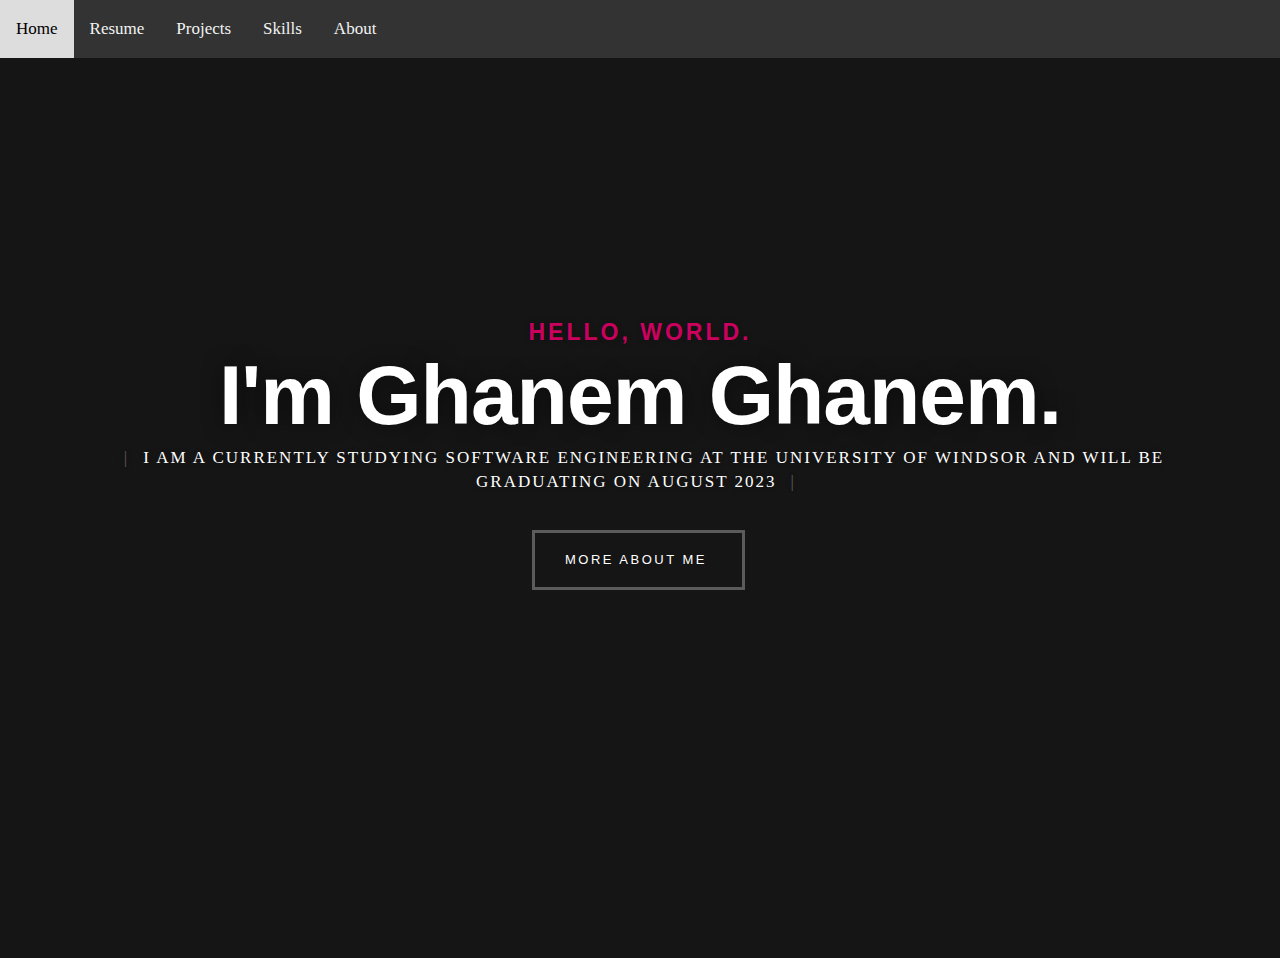
==== index.html @ 8e242d8b "working on projects and skills page" ====
<!DOCTYPE HTML>

<html>
<head>
	<title>My Website</title>
    
    <link rel="stylesheet" type="text/css" href="css/style.css">
	<link rel="stylesheet" href="css/base.css">  
   	<link rel="stylesheet" href="css/main.css">
   	<link rel="stylesheet" href="css/vendor.css">
    <meta name="viewport" content="width=device-width, initial-scale=1, maximum-scale=1">

    <script src="js/modernizr.js"></script>
    <script src="js/pace.min.js"></script>

	<meta name="author" content="Ghanem Ghanem">
</head>

<div class="topnav">
    <a class="index.html" href="#home">Home</a>
    <a href="./my_resume.pdf">Resume</a>
    <a href="projects.html">Projects</a>
    <a href="skills.html">Skills</a>
    <a href="about.html">About</a>
</div>

<body id="top">
    <section id="intro">   
   	    <div class="intro-content">
   		   <div class="row">
                <div class="col-twelve">
                    <h5>Hello, World.</h5>
                    <h1>I'm Ghanem Ghanem.</h1>

    	   			<p class="intro-position">
    	   				<span>I am a currently Studying Software engineering at the University of Windsor and will be graduating on August 2023</span>
    	   			</p>
                    <div class="night">
                        <div class="shooting_star"></div>
                        <div class="shooting_star"></div>
                        <div class="shooting_star"></div>
                        <div class="shooting_star"></div>
                        <div class="shooting_star"></div>
                        <div class="shooting_star"></div>
                        <div class="shooting_star"></div>
                        <div class="shooting_star"></div>
                        <div class="shooting_star"></div>
                        <div class="shooting_star"></div>
                        <div class="shooting_star"></div>
                        <div class="shooting_star"></div>
                        <div class="shooting_star"></div>
                        <div class="shooting_star"></div>
                        <div class="shooting_star"></div>
                        <div class="shooting_star"></div>
                        <div class="shooting_star"></div>
                        <div class="shooting_star"></div>
                        <div class="shooting_star"></div>
                        <div class="shooting_star"></div>
                        <div class="shooting_star"></div>
                        <div class="shooting_star"></div>
                        <div class="shooting_star"></div>
                        <div class="shooting_star"></div>
                        <div class="shooting_star"></div>
                        <div class="shooting_star"></div>
                        <div class="shooting_star"></div>
                        <div class="shooting_star"></div>
                        <div class="shooting_star"></div>
                        <div class="shooting_star"></div>
                        <div class="shooting_star"></div>
                        <div class="shooting_star"></div>
                        <div class="shooting_star"></div>
                        <div class="shooting_star"></div>
                        <div class="shooting_star"></div>
                        <div class="shooting_star"></div>
                        <div class="shooting_star"></div>
                        <div class="shooting_star"></div>
                        <div class="shooting_star"></div>
                        <div class="shooting_star"></div>
                        <div class="shooting_star"></div>
                        <div class="shooting_star"></div>
                        <div class="shooting_star"></div>
                        <div class="shooting_star"></div>
                        <div class="shooting_star"></div>
                        <div class="shooting_star"></div>
                        <div class="shooting_star"></div>
                        <div class="shooting_star"></div>
                        <div class="shooting_star"></div>
                        <div class="shooting_star"></div>
                        <div class="shooting_star"></div>
                        <div class="shooting_star"></div>
                    </div>
                    <a class="button stroke smoothscroll" href="about.html" title=""><p>More about Me</p></a>
                </div>
   		   </div>   		 		
   	    </div>
    </section>
</body>
</html>
---- css/style.css ----
body {
   background: radial-gradient(ellipse at bottom, #1b2735 0%, #090a0f 100%);
   height: 100vh;
   overflow: hidden;
   display: contents;
   font-family: '
  Anton'
  , sans-serif;
   justify-content: center;
   align-items: center;
}
 .night {
   position: relative;
   width: 100%;
   height: 100%;
   transform: rotateZ(45deg);
}
 .shooting_star {
   position: absolute;
   left: 50%;
   top: 50%;
   height: 2px;
   background: linear-gradient(-45deg, rgba(95, 145, 255, 1), rgba(0, 0, 255, 0));
   border-radius: 999px;
   filter: drop-shadow(0 0 6px rgba(105, 155, 255, 1));
   animation: tail 3000ms ease-in-out infinite, shooting 3000ms ease-in-out infinite;
}
 .shooting_star::before {
   content: '
  '
  ;
   position: absolute;
   top: calc(50% - 1px);
   right: 0;
   height: 2px;
   background: linear-gradient(-45deg, rgba(0, 0, 255, 0), rgba(95, 145, 255, 1), rgba(0, 0, 255, 0));
   transform: translateX(50%) rotateZ(45deg);
   border-radius: 100%;
   animation: shining 3000ms ease-in-out infinite;
}
 .shooting_star::after {
   content: '
  '
  ;
   position: absolute;
   top: calc(50% - 1px);
   right: 0;
   height: 2px;
   background: linear-gradient(-45deg, rgba(0, 0, 255, 0), rgba(95, 145, 255, 1), rgba(0, 0, 255, 0));
   transform: translateX(50%) rotateZ(45deg);
   border-radius: 100%;
   animation: shining 3000ms ease-in-out infinite;
   transform: translateX(50%) rotateZ(-45deg);
}
 .shooting_star:nth-child(1) {
   top: calc(50% - -84px);
   left: calc(70% - 6229px);
   animation-delay: 5105ms;
}
 .shooting_star:nth-child(1)::before, .shooting_star:nth-child(1)::after {
   animation-delay: 5105ms;
}
 .shooting_star:nth-child(2) {
   top: calc(50% - -1px);
   left: calc(70% - 5216px);
   animation-delay: 9448ms;
}
 .shooting_star:nth-child(2)::before, .shooting_star:nth-child(2)::after {
   animation-delay: 9448ms;
}
 .shooting_star:nth-child(3) {
   top: calc(50% - 110px);
   left: calc(70% - 2439px);
   animation-delay: 7484ms;
}
 .shooting_star:nth-child(3)::before, .shooting_star:nth-child(3)::after {
   animation-delay: 7484ms;
}
 .shooting_star:nth-child(4) {
   top: calc(50% - -171px);
   left: calc(70% - 2660px);
   animation-delay: 5834ms;
}
 .shooting_star:nth-child(4)::before, .shooting_star:nth-child(4)::after {
   animation-delay: 5834ms;
}
 .shooting_star:nth-child(5) {
   top: calc(50% - 102px);
   left: calc(70% - 5826px);
   animation-delay: 9709ms;
}
 .shooting_star:nth-child(5)::before, .shooting_star:nth-child(5)::after {
   animation-delay: 9709ms;
}
 .shooting_star:nth-child(6) {
   top: calc(50% - -39px);
   left: calc(70% - 1673px);
   animation-delay: 140ms;
}
 .shooting_star:nth-child(6)::before, .shooting_star:nth-child(6)::after {
   animation-delay: 140ms;
}
 .shooting_star:nth-child(7) {
   top: calc(50% - -85px);
   left: calc(70% - 5338px);
   animation-delay: 5376ms;
}
 .shooting_star:nth-child(7)::before, .shooting_star:nth-child(7)::after {
   animation-delay: 5376ms;
}
 .shooting_star:nth-child(8) {
   top: calc(50% - 103px);
   left: calc(70% - 753px);
   animation-delay: 3886ms;
}
 .shooting_star:nth-child(8)::before, .shooting_star:nth-child(8)::after {
   animation-delay: 3886ms;
}
 .shooting_star:nth-child(9) {
   top: calc(50% - 123px);
   left: calc(70% - 2538px);
   animation-delay: 4432ms;
}
 .shooting_star:nth-child(9)::before, .shooting_star:nth-child(9)::after {
   animation-delay: 4432ms;
}
 .shooting_star:nth-child(10) {
   top: calc(50% - -33px);
   left: calc(70% - 5513px);
   animation-delay: 3134ms;
}
 .shooting_star:nth-child(10)::before, .shooting_star:nth-child(10)::after {
   animation-delay: 3134ms;
}
 .shooting_star:nth-child(11) {
   top: calc(50% - 66px);
   left: calc(70% - 4503px);
   animation-delay: 4544ms;
}
 .shooting_star:nth-child(11)::before, .shooting_star:nth-child(11)::after {
   animation-delay: 4544ms;
}
 .shooting_star:nth-child(12) {
   top: calc(50% - 164px);
   left: calc(70% - 5629px);
   animation-delay: 1108ms;
}
 .shooting_star:nth-child(12)::before, .shooting_star:nth-child(12)::after {
   animation-delay: 1108ms;
}
 .shooting_star:nth-child(13) {
   top: calc(50% - -108px);
   left: calc(70% - 239px);
   animation-delay: 8897ms;
}
 .shooting_star:nth-child(13)::before, .shooting_star:nth-child(13)::after {
   animation-delay: 8897ms;
}
 .shooting_star:nth-child(14) {
   top: calc(50% - -168px);
   left: calc(70% - 324px);
   animation-delay: 3281ms;
}
 .shooting_star:nth-child(14)::before, .shooting_star:nth-child(14)::after {
   animation-delay: 3281ms;
}
 .shooting_star:nth-child(15) {
   top: calc(50% - 150px);
   left: calc(70% - 2184px);
   animation-delay: 9823ms;
}
 .shooting_star:nth-child(15)::before, .shooting_star:nth-child(15)::after {
   animation-delay: 9823ms;
}
 .shooting_star:nth-child(16) {
   top: calc(50% - 200px);
   left: calc(70% - 5737px);
   animation-delay: 6873ms;
}
 .shooting_star:nth-child(16)::before, .shooting_star:nth-child(16)::after {
   animation-delay: 6873ms;
}
 .shooting_star:nth-child(17) {
   top: calc(50% - 155px);
   left: calc(70% - 3643px);
   animation-delay: 1274ms;
}
 .shooting_star:nth-child(17)::before, .shooting_star:nth-child(17)::after {
   animation-delay: 1274ms;
}
 .shooting_star:nth-child(18) {
   top: calc(50% - 135px);
   left: calc(70% - 5045px);
   animation-delay: 3828ms;
}
 .shooting_star:nth-child(18)::before, .shooting_star:nth-child(18)::after {
   animation-delay: 3828ms;
}
 .shooting_star:nth-child(19) {
   top: calc(50% - -90px);
   left: calc(70% - 5790px);
   animation-delay: 1691ms;
}
 .shooting_star:nth-child(19)::before, .shooting_star:nth-child(19)::after {
   animation-delay: 1691ms;
}
 .shooting_star:nth-child(20) {
   top: calc(50% - 46px);
   left: calc(70% - 4931px);
   animation-delay: 1726ms;
}
 .shooting_star:nth-child(20)::before, .shooting_star:nth-child(20)::after {
   animation-delay: 1726ms;
}
 .shooting_star:nth-child(21) {
   top: calc(50% - 190px);
   left: calc(70% - 1032px);
   animation-delay: 6835ms;
}
 .shooting_star:nth-child(21)::before, .shooting_star:nth-child(21)::after {
   animation-delay: 6835ms;
}
 .shooting_star:nth-child(22) {
   top: calc(50% - 45px);
   left: calc(70% - 6381px);
   animation-delay: 9940ms;
}
 .shooting_star:nth-child(22)::before, .shooting_star:nth-child(22)::after {
   animation-delay: 9940ms;
}
 .shooting_star:nth-child(23) {
   top: calc(50% - -68px);
   left: calc(70% - 258px);
   animation-delay: 1156ms;
}
 .shooting_star:nth-child(23)::before, .shooting_star:nth-child(23)::after {
   animation-delay: 1156ms;
}
 .shooting_star:nth-child(24) {
   top: calc(50% - 172px);
   left: calc(70% - 2489px);
   animation-delay: 7159ms;
}
 .shooting_star:nth-child(24)::before, .shooting_star:nth-child(24)::after {
   animation-delay: 7159ms;
}
 .shooting_star:nth-child(25) {
   top: calc(50% - -27px);
   left: calc(70% - 3172px);
   animation-delay: 1118ms;
}
 .shooting_star:nth-child(25)::before, .shooting_star:nth-child(25)::after {
   animation-delay: 1118ms;
}
 .shooting_star:nth-child(26) {
   top: calc(50% - 105px);
   left: calc(70% - 1719px);
   animation-delay: 1818ms;
}
 .shooting_star:nth-child(26)::before, .shooting_star:nth-child(26)::after {
   animation-delay: 1818ms;
}
 .shooting_star:nth-child(27) {
   top: calc(50% - 138px);
   left: calc(70% - 4371px);
   animation-delay: 9112ms;
}
 .shooting_star:nth-child(27)::before, .shooting_star:nth-child(27)::after {
   animation-delay: 9112ms;
}
 .shooting_star:nth-child(28) {
   top: calc(50% - 187px);
   left: calc(70% - 930px);
   animation-delay: 2778ms;
}
 .shooting_star:nth-child(28)::before, .shooting_star:nth-child(28)::after {
   animation-delay: 2778ms;
}
 .shooting_star:nth-child(29) {
   top: calc(50% - -77px);
   left: calc(70% - 2465px);
   animation-delay: 962ms;
}
 .shooting_star:nth-child(29)::before, .shooting_star:nth-child(29)::after {
   animation-delay: 962ms;
}
 .shooting_star:nth-child(30) {
   top: calc(50% - 192px);
   left: calc(70% - 1755px);
   animation-delay: 2886ms;
}
 .shooting_star:nth-child(30)::before, .shooting_star:nth-child(30)::after {
   animation-delay: 2886ms;
}
 .shooting_star:nth-child(31) {
   top: calc(50% - -105px);
   left: calc(70% - 6474px);
   animation-delay: 9742ms;
}
 .shooting_star:nth-child(31)::before, .shooting_star:nth-child(31)::after {
   animation-delay: 9742ms;
}
 .shooting_star:nth-child(32) {
   top: calc(50% - 196px);
   left: calc(70% - 354px);
   animation-delay: 9745ms;
}
 .shooting_star:nth-child(32)::before, .shooting_star:nth-child(32)::after {
   animation-delay: 9745ms;
}
 .shooting_star:nth-child(33) {
   top: calc(50% - 25px);
   left: calc(70% - 425px);
   animation-delay: 2481ms;
}
 .shooting_star:nth-child(33)::before, .shooting_star:nth-child(33)::after {
   animation-delay: 2481ms;
}
 .shooting_star:nth-child(34) {
   top: calc(50% - 65px);
   left: calc(70% - 4574px);
   animation-delay: 8123ms;
}
 .shooting_star:nth-child(34)::before, .shooting_star:nth-child(34)::after {
   animation-delay: 8123ms;
}
 .shooting_star:nth-child(35) {
   top: calc(50% - 160px);
   left: calc(70% - 1868px);
   animation-delay: 1175ms;
}
 .shooting_star:nth-child(35)::before, .shooting_star:nth-child(35)::after {
   animation-delay: 1175ms;
}
 .shooting_star:nth-child(36) {
   top: calc(50% - 68px);
   left: calc(70% - 2447px);
   animation-delay: 6222ms;
}
 .shooting_star:nth-child(36)::before, .shooting_star:nth-child(36)::after {
   animation-delay: 6222ms;
}
 .shooting_star:nth-child(37) {
   top: calc(50% - 18px);
   left: calc(70% - 809px);
   animation-delay: 4284ms;
}
 .shooting_star:nth-child(37)::before, .shooting_star:nth-child(37)::after {
   animation-delay: 4284ms;
}
 .shooting_star:nth-child(38) {
   top: calc(50% - 146px);
   left: calc(70% - 5543px);
   animation-delay: 2311ms;
}
 .shooting_star:nth-child(38)::before, .shooting_star:nth-child(38)::after {
   animation-delay: 2311ms;
}
 .shooting_star:nth-child(39) {
   top: calc(50% - 143px);
   left: calc(70% - 2718px);
   animation-delay: 2446ms;
}
 .shooting_star:nth-child(39)::before, .shooting_star:nth-child(39)::after {
   animation-delay: 2446ms;
}
 .shooting_star:nth-child(40) {
   top: calc(50% - 122px);
   left: calc(70% - 1161px);
   animation-delay: 7791ms;
}
 .shooting_star:nth-child(40)::before, .shooting_star:nth-child(40)::after {
   animation-delay: 7791ms;
}
 .shooting_star:nth-child(41) {
   top: calc(50% - 163px);
   left: calc(70% - 385px);
   animation-delay: 7713ms;
}
 .shooting_star:nth-child(41)::before, .shooting_star:nth-child(41)::after {
   animation-delay: 7713ms;
}
 .shooting_star:nth-child(42) {
   top: calc(50% - 121px);
   left: calc(70% - 2629px);
   animation-delay: 1490ms;
}
 .shooting_star:nth-child(42)::before, .shooting_star:nth-child(42)::after {
   animation-delay: 1490ms;
}
 .shooting_star:nth-child(43) {
   top: calc(50% - 124px);
   left: calc(70% - 6385px);
   animation-delay: 504ms;
}
 .shooting_star:nth-child(43)::before, .shooting_star:nth-child(43)::after {
   animation-delay: 504ms;
}
 .shooting_star:nth-child(44) {
   top: calc(50% - 164px);
   left: calc(70% - 1909px);
   animation-delay: 3930ms;
}
 .shooting_star:nth-child(44)::before, .shooting_star:nth-child(44)::after {
   animation-delay: 3930ms;
}
 .shooting_star:nth-child(45) {
   top: calc(50% - -182px);
   left: calc(70% - 5703px);
   animation-delay: 8255ms;
}
 .shooting_star:nth-child(45)::before, .shooting_star:nth-child(45)::after {
   animation-delay: 8255ms;
}
 .shooting_star:nth-child(46) {
   top: calc(50% - -189px);
   left: calc(70% - 5597px);
   animation-delay: 1993ms;
}
 .shooting_star:nth-child(46)::before, .shooting_star:nth-child(46)::after {
   animation-delay: 1993ms;
}
 .shooting_star:nth-child(47) {
   top: calc(50% - -8px);
   left: calc(70% - 2022px);
   animation-delay: 2888ms;
}
 .shooting_star:nth-child(47)::before, .shooting_star:nth-child(47)::after {
   animation-delay: 2888ms;
}
 .shooting_star:nth-child(48) {
   top: calc(50% - -25px);
   left: calc(70% - 5702px);
   animation-delay: 6155ms;
}
 .shooting_star:nth-child(48)::before, .shooting_star:nth-child(48)::after {
   animation-delay: 6155ms;
}
 .shooting_star:nth-child(49) {
   top: calc(50% - -55px);
   left: calc(70% - 2036px);
   animation-delay: 1593ms;
}
 .shooting_star:nth-child(49)::before, .shooting_star:nth-child(49)::after {
   animation-delay: 1593ms;
}
 .shooting_star:nth-child(50) {
   top: calc(50% - 112px);
   left: calc(70% - 5944px);
   animation-delay: 8193ms;
}
 .shooting_star:nth-child(50)::before, .shooting_star:nth-child(50)::after {
   animation-delay: 8193ms;
}
 @keyframes tail {
   0% {
     width: 0;
  }
   30% {
     width: 100px;
  }
   100% {
     width: 0;
  }
}
 @keyframes shining {
   0% {
     width: 0;
  }
   50% {
     width: 30px;
  }
   100% {
     width: 0;
  }
}
 @keyframes shooting {
   0% {
     transform: translateX(0);
  }
   100% {
     transform: translateX(300px);
  }
}
 @keyframes sky {
   0% {
     transform: rotate(45deg);
  }
   100% {
     transform: rotate(405deg);
  }
}
---- css/base.css ----
/**
 * =================================================================== 
 *
 *  Kards v1.0 Base Stylesheet
 *  url: styleshout.com
 *  03-01-2016
 *  ------------------------------------------------------------------
 *  TOC:
 *  01. reset
 *  02. basic/base setup styles
 *  03. grid
 *  04. MISC
 *
 * =================================================================== 
 */

/** 
 * ===================================================================
 * 01. reset - normalize.css v3.0.2 | MIT License | git.io/normalize
 *
 * ------------------------------------------------------------------- 
 */
html {
	font-family: sans-serif;
	-ms-text-size-adjust: 100%;
	-webkit-text-size-adjust: 100%;
}

body {
	margin: 0;
}

article,
aside,
details,
figcaption,
figure,
footer,
header,
hgroup,
main,
menu,
nav,
section,
summary {
	display: block;
}

audio,
canvas,
progress,
video {
	display: inline-block;
	vertical-align: baseline;
}

audio:not([controls]) {
	display: none;
	height: 0;
}

[hidden],
template {
	display: none;
}

a {
	background: transparent;
}

a:active,
a:hover {
	outline: 0;
}

abbr[title] {
	border-bottom: 1px dotted;
}

b,
strong {
	font-weight: bold;
}

dfn {
	font-style: italic;
}

h1 {
	font-size: 2em;
	margin: 0.67em 0;
}

mark {
	background: #ff0;
	color: #000;
}

small {
	font-size: 80%;
}

sub,
sup {
	font-size: 75%;
	line-height: 0;
	position: relative;
	vertical-align: baseline;
}

sup {
	top: -0.5em;
}

sub {
	bottom: -0.25em;
}

img {
	border: 0;
}

svg:not(:root) {
	overflow: hidden;
}

figure {
	margin: 1em 40px;
}

hr {
	-moz-box-sizing: content-box;
	box-sizing: content-box;
	height: 0;
}

pre {
	overflow: auto;
}

code,
kbd,
pre,
samp {
	font-family: monospace, monospace;
	font-size: 1em;
}

button,
input,
optgroup,
select,
textarea {
	color: inherit;
	font: inherit;
	margin: 0;
}

button {
	overflow: visible;
}

button,
select {
	text-transform: none;
}

button,
html input[type="button"],
input[type="reset"],
input[type="submit"] {
	-webkit-appearance: button;
	cursor: pointer;
}

button[disabled],
html input[disabled] {
	cursor: default;
}

button::-moz-focus-inner,
input::-moz-focus-inner {
	border: 0;
	padding: 0;
}

input {
	line-height: normal;
}

input[type="checkbox"],
input[type="radio"] {
	box-sizing: border-box;
	padding: 0;
}

input[type="number"]::-webkit-inner-spin-button,
input[type="number"]::-webkit-outer-spin-button {
	height: auto;
}

input[type="search"] {
	-webkit-appearance: textfield;
	-moz-box-sizing: content-box;
	-webkit-box-sizing: content-box;
	box-sizing: content-box;
}

input[type="search"]::-webkit-search-cancel-button,
input[type="search"]::-webkit-search-decoration {
	-webkit-appearance: none;
}

fieldset {
	border: 1px solid #c0c0c0;
	margin: 0 2px;
	padding: 0.35em 0.625em 0.75em;
}

legend {
	border: 0;
	padding: 0;
}

textarea {
	overflow: auto;
}

optgroup {
	font-weight: bold;
}

table {
	border-collapse: collapse;
	border-spacing: 0;
}

td,
th {
	padding: 0;
}

/** 
 * ===================================================================
 * 02. basic/base setup styles - (_basic.scss)
 *
 * ------------------------------------------------------------------- 
 */
html {
	font-size: 62.5%;
	box-sizing: border-box;
}

*,
*::before,
*::after {
	box-sizing: inherit;
}

body {
	font-weight: normal;
	line-height: 1;
	text-rendering: optimizeLegibility;
	word-wrap: break-word;
	-webkit-overflow-scrolling: touch;
	-webkit-text-size-adjust: none;
}

body,
input,
button {
	-moz-osx-font-smoothing: grayscale;
	-webkit-font-smoothing: antialiased;
}

/**
 * Media - (_basic.scss)
 * ------------------------------------------------------------------- 
 */
img,
video {
	max-width: 100%;
	height: auto;
}

/**
 * Typography resets - (_basic.scss)
 * ------------------------------------------------------------------- 
 */
div,
dl,
dt,
dd,
ul,
ol,
li,
h1,
h2,
h3,
h4,
h5,
h6,
pre,
form,
p,
blockquote,
th,
td {
	margin: 0;
	padding: 0;
}

h1,
h2,
h3,
h4,
h5,
h6 {
	-webkit-font-variant-ligatures: common-ligatures;
	-moz-font-variant-ligatures: common-ligatures;
	font-variant-ligatures: common-ligatures;
	text-rendering: optimizeLegibility;
}

em,
i {
	font-style: italic;
	line-height: inherit;
}

strong,
b {
	font-weight: bold;
	line-height: inherit;
}

small {
	font-size: 60%;
	line-height: inherit;
}

ol,
ul {
	list-style: none;
}

li {
	display: block;
}

/**
 * links - (_basic.scss)
 * ------------------------------------------------------------------- 
 */
a {
	text-decoration: none;
	line-height: inherit;
}

a img {
	border: none;
}

/**
 * inputs - (_basic.scss)
 * ------------------------------------------------------------------- 
 */
fieldset {
	margin: 0;
	padding: 0;
}

input[type="email"],
input[type="number"],
input[type="search"],
input[type="text"],
input[type="tel"],
input[type="url"],
input[type="password"],
textarea {
	-webkit-appearance: none;
	-moz-appearance: none;
	-ms-appearance: none;
	-o-appearance: none;
	appearance: none;
}

/** 
 * ===================================================================
 * 03. grid - (_grid.scss)
 *
 * ------------------------------------------------------------------- 
 */
.row {
	width: 94%;
	max-width: 1140px;
	margin: 0 auto;
}

.row:before,
.row:after {
	content: "";
	display: table;
}

.row:after {
	clear: both;
}

.row .row {
	width: auto;
	max-width: none;
	margin-left: -20px;
	margin-right: -20px;
}

[class*="col-"],
.bgrid {
	float: left;
}

[class*="col-"] + [class*="col-"].end {
	float: right;
}

[class*="col-"] {
	padding: 0 20px;
}

.col-one {
	width: 8.33333%;
}

.col-two,
.col-1-6 {
	width: 16.66667%;
}

.col-three,
.col-1-4 {
	width: 25%;
}

.col-four,
.col-1-3 {
	width: 33.33333%;
}

.col-five {
	width: 41.66667%;
}

.col-six,
.col-1-2 {
	width: 50%;
}

.col-seven {
	width: 58.33333%;
}

.col-eight,
.col-2-3 {
	width: 66.66667%;
}

.col-nine,
.col-3-4 {
	width: 75%;
}

.col-ten,
.col-5-6 {
	width: 83.33333%;
}

.col-eleven {
	width: 91.66667%;
}

.col-twelve,
.col-full {
	width: 100%;
}

/**
 * small screens - (_grid.scss)
 * --------------------------------------------------------------- 
 */
@media screen and (max-width:1024px) {
	.row .row {
		margin-left: -18px;
		margin-right: -18px;
	}

	[class*="col-"] {
		padding: 0 18px;
	}

}

/**
 * tablets - (_grid.scss)
 * --------------------------------------------------------------- 
 */
@media screen and (max-width:768px) {
	.row {
		width: auto;
		padding-left: 30px;
		padding-right: 30px;
	}

	.row .row {
		padding-left: 0;
		padding-right: 0;
		margin-left: -15px;
		margin-right: -15px;
	}

	[class*="col-"] {
		padding: 0 15px;
	}

	.tab-1-4 {
		width: 25%;
	}

	.tab-1-3 {
		width: 33.33333%;
	}

	.tab-1-2 {
		width: 50%;
	}

	.tab-2-3 {
		width: 66.66667%;
	}

	.tab-3-4 {
		width: 75%;
	}

	.tab-full {
		width: 100%;
	}

}

/**
 * large mobile devices - (_grid.scss)
 * --------------------------------------------------------------- 
 */
@media screen and (max-width:600px) {
	.row {
		padding-left: 25px;
		padding-right: 25px;
	}

	.row .row {
		margin-left: -10px;
		margin-right: -10px;
	}

	[class*="col-"] {
		padding: 0 10px;
	}

	.mob-1-4 {
		width: 25%;
	}

	.mob-1-2 {
		width: 50%;
	}

	.mob-3-4 {
		width: 75%;
	}

	.mob-full {
		width: 100%;
	}

}

/**
 * small mobile devices - (_grid.scss)
 * --------------------------------------------------------------- 
 */
@media screen and (max-width:400px) {
	.row .row {
		padding-left: 0;
		padding-right: 0;
		margin-left: 0;
		margin-right: 0;
	}

	[class*="col-"] {
		width: 100% !important;
		float: none !important;
		clear: both !important;
		margin-left: 0;
		margin-right: 0;
		padding: 0;
	}

	[class*="col-"] + [class*="col-"].end {
		float: none;
	}

}

/** 
 * ===================================================================
 * block grids - (_grid.scss)
 *
 * ------------------------------------------------------------------- 
 */
[class*="block-"]:before,
[class*="block-"]:after {
	content: "";
	display: table;
}

[class*="block-"]:after {
	clear: both;
}

.block-1-6 .bgrid {
	width: 16.66667%;
}

.block-1-4 .bgrid {
	width: 25%;
}

.block-1-3 .bgrid {
	width: 33.33333%;
}

.block-1-2 .bgrid {
	width: 50%;
}

/**
 * Clearing for block grid columns. Allow columns with 
 * different heights to align properly.
 */
.block-1-6 .bgrid:nth-child(6n+1),
.block-1-4 .bgrid:nth-child(4n+1),
.block-1-3 .bgrid:nth-child(3n+1),
.block-1-2 .bgrid:nth-child(2n+1) {
	clear: both;
}

/**
 * small screens - (_grid.scss)
 * --------------------------------------------------------------- 
 */
@media screen and (max-width:1024px) {
	.block-s-1-6 .bgrid {
		width: 16.66667%;
	}

	.block-s-1-4 .bgrid {
		width: 25%;
	}

	.block-s-1-3 .bgrid {
		width: 33.33333%;
	}

	.block-s-1-2 .bgrid {
		width: 50%;
	}

	.block-s-full .bgrid {
		width: 100%;
		clear: both;
	}

	[class*="block-s-"] .bgrid:nth-child(n) {
		clear: none;
	}

	.block-s-1-6 .bgrid:nth-child(6n+1),
	.block-s-1-4 .bgrid:nth-child(4n+1),
	.block-s-1-3 .bgrid:nth-child(3n+1),
	.block-s-1-2 .bgrid:nth-child(2n+1) {
		clear: both;
	}

}

/**
 * tablets - (_grid.scss)
 * --------------------------------------------------------------- 
 */
@media screen and (max-width:768px) {
	.block-tab-1-6 .bgrid {
		width: 16.66667%;
	}

	.block-tab-1-4 .bgrid {
		width: 25%;
	}

	.block-tab-1-3 .bgrid {
		width: 33.33333%;
	}

	.block-tab-1-2 .bgrid {
		width: 50%;
	}

	.block-tab-full .bgrid {
		width: 100%;
		clear: both;
	}

	[class*="block-tab-"] .bgrid:nth-child(n) {
		clear: none;
	}

	.block-tab-1-6 .bgrid:nth-child(6n+1),
	.block-tab-1-4 .bgrid:nth-child(4n+1),
	.block-tab-1-3 .bgrid:nth-child(3n+1),
	.block-tab-1-2 .bgrid:nth-child(2n+1) {
		clear: both;
	}

}

/**
 * large mobile devices - (_grid.scss)
 * --------------------------------------------------------------- 
 */
@media screen and (max-width:600px) {
	.block-mob-1-6 .bgrid {
		width: 16.66667%;
	}

	.block-mob-1-4 .bgrid {
		width: 25%;
	}

	.block-mob-1-3 .bgrid {
		width: 33.33333%;
	}

	.block-mob-1-2 .bgrid {
		width: 50%;
	}

	.block-mob-full .bgrid {
		width: 100%;
		clear: both;
	}

	[class*="block-mob-"] .bgrid:nth-child(n) {
		clear: none;
	}

	.block-mob-1-6 .bgrid:nth-child(6n+1),
	.block-mob-1-4 .bgrid:nth-child(4n+1),
	.block-mob-1-3 .bgrid:nth-child(3n+1),
	.block-mob-1-2 .bgrid:nth-child(2n+1) {
		clear: both;
	}

}

/**
 * stack on small mobile devices - (_grid.scss)
 * --------------------------------------------------------------- 
 */
@media screen and (max-width:400px) {
	.stack .bgrid {
		width: 100% !important;
		float: none !important;
		clear: both !important;
		margin-left: 0;
		margin-right: 0;
	}

}

/** 
 * ===================================================================
 * 04. MISC  - (_grid.scss)
 *
 * ------------------------------------------------------------------- 
 */

/**
 * Clearing - (http://nicolasgallagher.com/micro-clearfix-hack/
 */
.group:before,
.group:after {
	content: "";
	display: table;
}

.group:after {
	clear: both;
}

/**
 * Misc Helper Styles 
 */
.hide {
	display: none;
}

.invisible {
	visibility: hidden;
}

.antialiased {
	-webkit-font-smoothing: antialiased;
	-moz-osx-font-smoothing: grayscale;
}

.remove-bottom {
	margin-bottom: 0;
}

.half-bottom {
	margin-bottom: 1.5rem !important;
}

.add-bottom {
	margin-bottom: 3rem !important;
}

.no-border {
	border: none;
}

.full-width {
	width: 100%;
}

.text-center {
	text-align: center;
}

.text-left {
	text-align: left;
}

.text-right {
	text-align: right;
}

.pull-left {
	float: left;
}

.pull-right {
	float: right;
}

.align-center {
	margin-left: auto;
	margin-right: auto;
	text-align: center;
}

/*# sourceMappingURL=base.css.map */
---- css/main.css ----
@import url("fonts.css");
@import url("font-awesome/css/font-awesome.min.css");
@import url("micons/micons.css");

html {
	font-size: 10px;
}

@media only screen and (max-width:1024px) {
	html {
		font-size: 9.411764705882353px;
	}
}
@media only screen and (max-width:768px) {
	html {
		font-size: 10px;
	}
}
@media only screen and (max-width:400px) {
	html {
		font-size: 9.411764705882353px;
	}
}

html, body {
	height: 100%;
}
body {
	background: #151515;
	font-family: "lora-regular", serif;
	font-size: 1.7rem;
	line-height: 3rem;
	color: #6e6e6e;
}

a, a:visited {
	color: #000000;
	-moz-transition: all 0.3s ease-in-out;
	-o-transition: all 0.3s ease-in-out;
	-webkit-transition: all 0.3s ease-in-out;
	-ms-transition: all 0.3s ease-in-out;
	transition: all 0.3s ease-in-out;
}
a:hover, a:focus, a:active {
	color: #FF0077;
	outline: 0;
}

h1, h2, h3, h4, h5, h6, .h01, .h02, .h03, .h04, .h05, .h06 {
	font-family: "poppins-semibold", sans-serif;
	color: #313131;
	font-style: normal;
	text-rendering: optimizeLegibility;
	margin-bottom: 2.1rem;
}
h3, .h03, h4, .h04 {
	margin-bottom: 1.8rem;
}
h5, .h05, h6, .h06 {
	font-family: "poppins-bold";
	margin-bottom: 1.2rem;
}
h1, .h01 {
	font-size: 3.1rem;
	line-height: 1.355;
	letter-spacing: -.1rem;
}
@media only screen and (max-width:600px) {
	h1, .h01 {
		font-size: 2.6rem;
		letter-spacing: -.07rem;
	}
}
h2, .h02 {
	font-size: 2.4rem;
	line-height: 1.25;
}
h3, .h03 {
	font-size: 2rem;
	line-height: 1.5;
}
h4, .h04 {
	font-size: 1.7rem;
	line-height: 1.765;
}
h5, .h05 {
	font-size: 1.4rem;
	line-height: 1.714;
	text-transform: uppercase;
	letter-spacing: .15rem;
}
h6, .h06 {
	font-size: 1.3rem;
	line-height: 1.846;
	text-transform: uppercase;
	letter-spacing: .15rem;
}
p img {
	margin: 0;
}
p.lead {
	font-family: "lora-regular", serif;
	font-size: 2.2rem;
	line-height: 1.8;
	color: #000000;
}
p.indent{
	margin-left: 40px;
	font-family: "lora-regular", serif;
	font-size: 2rem;
	line-height: 1.8;
	color: #424242;
}
@media only screen and (max-width:768px) {
	p.lead {
		font-size: 1.7rem;
	}
}
em, i, strong, b {
	font-size: 1.7rem;
	line-height: 3rem;
	font-style: normal;
	font-weight: normal;
}
em, i {
	font-family: "lora-italic", serif;
}
strong, b {
	font-family: "lora-bold", serif;
}
small {
	font-size: 1.2rem;
	line-height: inherit;
}
blockquote {
	margin: 3rem 0;
	padding-left: 4rem;
	position: relative;
}
blockquote:before {
	content: "\201C";
	font-size: 8rem;
	line-height: 0px;
	margin: 0;
	color: #313131;
	font-family: arial, sans-serif;
	position: absolute;
	top: 3rem;
	left: 0;
}
blockquote p {
	font-family: georgia, serif;
	font-style: italic;
	padding: 0;
	font-size: 1.9rem;
	line-height: 1.737;
}
blockquote cite {
	display: block;
	font-size: 1.3rem;
	font-style: normal;
	line-height: 1.616;
}
blockquote cite:before {
	content: "\2014 \0020";
}
blockquote cite a, blockquote cite a:visited {
	color: #888888;
	border: none;
}
abbr {
	font-family: "poppins-bold", serif;
	font-variant: small-caps;
	text-transform: lowercase;
	letter-spacing: .05rem;
	color: #888888;
}
var, kbd, samp, code, pre {
	font-family: Consolas, "Andale Mono", Courier, "Courier New", monospace;
}
pre {
	padding: 2.4rem 3rem 3rem;
	background: #F1F1F1;
}
code {
	font-size: 1.4rem;
	margin: 0 .2rem;
	padding: .3rem .6rem;
	white-space: nowrap;
	background: #F1F1F1;
	border: 1px solid #E1E1E1;
	border-radius: 3px;
}
pre > code {
	display: block;
	white-space: pre;
	line-height: 2;
	padding: 0;
	margin: 0;
}
pre.prettyprint > code {
	border: none;
}
del {
	text-decoration: line-through;
}
abbr[title], dfn[title] {
	border-bottom: 1px dotted;
	cursor: help;
}
mark {
	background: #FFF49B;
	color: #000;
}
hr {
	border: solid #d2d2d2;
	border-width: 1px 0 0;
	clear: both;
	margin: 2.4rem 0 1.5rem;
	height: 0;
}

ol {
	list-style: decimal;
}
ul {
	list-style: disc;
}
li {
	color: #080808; 
	display: list-item;
}
ol, ul {
	margin-left: 1.7rem;
}
ul li {
	padding-left: .4rem;
}
ul ul, ul ol, ol ol, ol ul {
	margin: .6rem 0 .6rem 1.7rem;
}
ul.disc li {
	display: list-item;
	list-style: none;
	padding: 0 0 0 .8rem;
	position: relative;
}
ul.disc li::before {
	content: "";
	display: inline-block;
	width: 8px;
	height: 8px;
	border-radius: 50%;
	background: #FF0077;
	position: absolute;
	left: -17px;
	top: 11px;
	vertical-align: middle;
}
dt {
	margin: 0;
	color: #FF0077;
}
dd {
	margin: 0 0 0 2rem;
}


table {
	border-width: 0;
	width: 100%;
	max-width: 100%;
	font-family: "lora-regular", sans-serif;
}
th, td {
	padding: 1.5rem 3rem;
	text-align: left;
	border-bottom: 1px solid #E8E8E8;
}
th {
	color: #313131;
	font-family: "poppins-bold", sans-serif;
}
td {
	line-height: 1.5;
}
th:first-child, td:first-child {
	padding-left: 0;
}
th:last-child, td:last-child {
	padding-right: 0;
}
.table-responsive {
	overflow-x: auto;
	-webkit-overflow-scrolling: touch;
}


button, .button {
	margin-bottom: 1.2;
}
fieldset {
	margin-bottom: 1.5rem;
}
input,
textarea,
select,
pre,
blockquote,
figure,
table,
p,
ul,
ol,
dl,
form,
.fluid-video-wrapper,
.ss-custom-select {
	margin-bottom: 3rem;
}


img.pull-right {
	margin: .9rem 0 0 2.4rem;
}
img.pull-left {
	margin: .9rem 2.4rem 0 0;
}

.bgrid {
	padding: 0 20px;
}
@media only screen and (max-width:1024px) {
	.bgrid {
		padding: 0 18px;
	}
}
@media only screen and (max-width:768px) {
	.bgrid {
		padding: 0 15px;
	}
}
@media only screen and (max-width:600px) {
	.bgrid {
		padding: 0 10px;
	}
}
@media only screen and (max-width:400px) {
	.bgrid {
		padding: 0;
	}
}

.pace {
	-webkit-pointer-events: none;
	pointer-events: none;
	-webkit-user-select: none;
	-moz-user-select: none;
	user-select: none;
}
.pace-inactive {
	display: none;
}
.pace .pace-progress {
	background: #FF0077;
	position: fixed;
	z-index: 900;
	top: 0;
	right: 100%;
	width: 100%;
	height: 6px;
}

#preloader {
	position: fixed;
	top: 0;
	left: 0;
	right: 0;
	bottom: 0;
	background: #151515;
	z-index: 800;
	height: 100%;
	width: 100%;
}
.no-js #preloader, .oldie #preloader {
	display: none;
}
#loader {
	position: absolute;
	left: 50%;
	top: 50%;
	width: 60px;
	height: 60px;
	margin: -30px 0 0 -30px;
	padding: 0;
}
#loader:before {
	content: "";
	border-top: 11px solid rgba(255, 255, 255, 0.1);
	border-right: 11px solid rgba(255, 255, 255, 0.1);
	border-bottom: 11px solid rgba(255, 255, 255, 0.1);
	border-left: 11px solid #FF0077;
	-webkit-animation: load 1.1s infinite linear;
	animation: load 1.1s infinite linear;
	display: block;
	border-radius: 50%;
	width: 60px;
	height: 60px;
}
@-webkit-keyframes load {
	0% {
		-webkit-transform: rotate(0deg);
		transform: rotate(0deg);
	}
	100% {
		-webkit-transform: rotate(360deg);
		transform: rotate(360deg);
	}
}
@keyframes load {
	0% {
		-webkit-transform: rotate(0deg);
		transform: rotate(0deg);
	}
	100% {
		-webkit-transform: rotate(360deg);
		transform: rotate(360deg);
	}
}

fieldset {
	border: none;
}
input[type="email"],
input[type="number"],
input[type="search"],
input[type="text"],
input[type="tel"],
input[type="url"],
input[type="password"],
textarea,
select {
	display: block;
	height: 6rem;
	padding: 1.5rem 0;
	border: 0;
	outline: none;
	vertical-align: middle;
	color: #313131;
	font-family: "poppins-regular", sans-serif;
	font-size: 1.5rem;
	line-height: 3rem;
	max-width: 100%;
	background: transparent;
	border-bottom: 1px solid rgba(0, 0, 0, 0.3);
	-moz-transition: all 0.3s ease-in-out;
	-o-transition: all 0.3s ease-in-out;
	-webkit-transition: all 0.3s ease-in-out;
	-ms-transition: all 0.3s ease-in-out;
	transition: all 0.3s ease-in-out;
}
.ss-custom-select {
	position: relative;
	padding: 0;
}
.ss-custom-select select {
	-webkit-appearance: none;
	-moz-appearance: none;
	-ms-appearance: none;
	-o-appearance: none;
	appearance: none;
	text-indent: 0.01px;
	text-overflow: '';
	margin: 0;
	line-height: 3rem;
	vertical-align: middle;
}
.ss-custom-select select option {
	padding-left: 2rem;
	padding-right: 2rem;
}
.ss-custom-select select::-ms-expand {
	display: none;
}
.ss-custom-select::after {
	content: '\f0d7';
	font-family: 'FontAwesome';
	position: absolute;
	top: 50%;
	right: 1.5rem;
	margin-top: -10px;
	bottom: auto;
	width: 20px;
	height: 20px;
	line-height: 20px;
	font-size: 18px;
	text-align: center;
	pointer-events: none;
	color: #252525;
}

/* IE9 and below */
.oldie .ss-custom-select::after {
	display: none;
}
textarea {
	min-height: 25rem;
}
input[type="email"]:focus,
input[type="number"]:focus,
input[type="search"]:focus,
input[type="text"]:focus,
input[type="tel"]:focus,
input[type="url"]:focus,
input[type="password"]:focus,
textarea:focus,
select:focus {
	color: #cc005f;
	border-bottom: 1px solid #FF0077;
}
label, legend {
	font-family: "poppins-bold", sans-serif;
	font-size: 1.4rem;
	margin-bottom: .6rem;
	color: #3b3b3b;
	display: block;
}
input[type="checkbox"], input[type="radio"] {
	display: inline;
}
label > .label-text {
	display: inline-block;
	margin-left: 1rem;
	font-family: "poppins-regular", sans-serif;
	line-height: inherit;
}
label > input[type="checkbox"], label > input[type="radio"] {
	margin: 0;
	position: relative;
	top: .15rem;
}


::-webkit-input-placeholder {
	color: #a1a1a1;
}
:-moz-placeholder {
	color: #a1a1a1;  /* Firefox 18- */
}
::-moz-placeholder {
	color: #a1a1a1;  /* Firefox 19+ */
}
:-ms-input-placeholder {
	color: #a1a1a1;
}
.placeholder {
	color: #a1a1a1 !important;
}

.button,
a.button,
button,
input[type="submit"],
input[type="reset"],
input[type="button"] {
	display: inline-block;
	font-family: "poppins-bold", sans-serif;
	font-size: 1.4rem;
	text-transform: uppercase;
	letter-spacing: .3rem;
	height: 5.4rem;
	line-height: 5.4rem;
	padding: 0 3rem;
	margin: 0 .3rem 1.2rem 0;
	background: #d8d8d8;
	color: #313131;
	text-decoration: none;
	cursor: pointer;
	text-align: center;
	white-space: nowrap;
	border: none;
	-moz-transition: all 0.3s ease-in-out;
	-o-transition: all 0.3s ease-in-out;
	-webkit-transition: all 0.3s ease-in-out;
	-ms-transition: all 0.3s ease-in-out;
	transition: all 0.3s ease-in-out;
}
.button:hover,
a.button:hover,
button:hover,
input[type="submit"]:hover,
input[type="reset"]:hover,
input[type="button"]:hover,
.button:focus,
button:focus,
input[type="submit"]:focus,
input[type="reset"]:focus,
input[type="button"]:focus {
	background: #bebebe;
	color: #000000;
	outline: 0;
}
.button.button-primary,
a.button.button-primary,
button.button-primary,
input[type="submit"].button-primary,
input[type="reset"].button-primary,
input[type="button"].button-primary {
	background: #313131;
	color: #FFFFFF;
}
.button.button-primary:hover,
a.button.button-primary:hover,
button.button-primary:hover,
input[type="submit"].button-primary:hover,
input[type="reset"].button-primary:hover,
input[type="button"].button-primary:hover,
.button.button-primary:focus,
button.button-primary:focus,
input[type="submit"].button-primary:focus,
input[type="reset"].button-primary:focus,
input[type="button"].button-primary:focus {
	background: #1f1f1f;
}
button.full-width, .button.full-width {
	width: 100%;
	margin-right: 0;
}
button.medium, .button.medium {
	height: 5.7rem !important;
	line-height: 5.7rem !important;
	padding: 0 1.8rem !important;
}
button.large, .button.large {
	height: 6rem !important;
	line-height: 6rem !important;
	padding: 0rem 3rem !important;
}
button.stroke, .button.stroke {
	background: transparent !important;
	border: 3px solid #313131;
	line-height: 4.8rem;
}
button.stroke.medium, .button.stroke.medium {
	line-height: 5.1rem !important;
}
button.stroke.large, .button.stroke.large {
	line-height: 5.4rem !important;
}
button.stroke:hover, .button.stroke:hover {
	border: 3px solid #FF0077;
	color: #FF0077;
}
button::-moz-focus-inner, input::-moz-focus-inner {
	border: 0;
	padding: 0;
}

.alert-box {
	padding: 2.1rem 4rem 2.1rem 3rem;
	position: relative;
	margin-bottom: 3rem;
	border-radius: 3px;
	font-family: "poppins-regular", sans-serif;
	font-size: 1.5rem;
}
.alert-box .close {
	position: absolute;
	right: 1.8rem;
	top: 1.8rem;
	cursor: pointer;
}
.ss-error {
	background-color: #ffd1d2;
	color: #e65153;
}
.ss-success {
	background-color: #c8e675;
	color: #758c36;
}
.ss-info {
	background-color: #d7ecfb;
	color: #4a95cc;
}
.ss-notice {
	background-color: #fff099;
	color: #bba31b;
}


.drop-cap:first-letter {
	float: left;
	margin: 0;
	padding: 1.5rem .6rem 0 0;
	font-size: 8.4rem;
	font-family: "poppins-bold", sans-serif;
	line-height: 6rem;
	text-indent: 0;
	background: transparent;
	color: #313131;
}

.lining dt, .lining dd {
	display: inline;
	margin: 0;
}
.lining dt + dt:before, .lining dd + dt:before {
	content: "\A";
	white-space: pre;
}
.lining dd + dd:before {
	content: ", ";
}
.lining dd + dd:before {
	content: ", ";
}
.lining dd:before {
	content: ": ";
	margin-left: -0.2em;
}


.dictionary-style dt {
	display: inline;
	counter-reset: definitions;
}
.dictionary-style dt + dt:before {
	content: ", ";
	margin-left: -0.2em;
}
.dictionary-style dd {
	display: block;
	counter-increment: definitions;
}
.dictionary-style dd:before {
	content: counter(definitions, decimal) ". ";
}


.pull-quote {
	position: relative;
	padding: 2.1rem 3rem 2.1rem 0px;
}
.pull-quote:before, .pull-quote:after {
	height: 1em;
	position: absolute;
	font-size: 8rem;
	font-family: Arial, Sans-Serif;
	color: #333;
}
.pull-quote:before {
	content: "\201C";
	top: 33px;
	left: 0;
}
.pull-quote:after {
	content: '\201D';
	bottom: -33px;
	right: 0;
}
.pull-quote blockquote {
	margin: 0;
}
.pull-quote blockquote:before {
	content: none;
}


.stats-tabs {
	padding: 0;
	margin: 3rem 0;
}
.stats-tabs li {
	display: inline-block;
	margin: 0 1.5rem 3rem 0;
	padding: 0 1.5rem 0 0;
	border-right: 1px solid #ccc;
}
.stats-tabs li:last-child {
	margin: 0;
	padding: 0;
	border: none;
}
.stats-tabs li a {
	display: inline-block;
	font-size: 2.5rem;
	font-family: "poppins-bold", sans-serif;
	border: none;
	color: #252525;
}
.stats-tabs li a:hover {
	color: #FF0077;
}
.stats-tabs li a em {
	display: block;
	margin: .6rem 0 0 0;
	font-size: 1.4rem;
	font-family: "poppins-regular", sans-serif;
	color: #888888;
}


.skill-bars {
	list-style: none;
	margin: 1rem 100 1rem;
}
.skill-bars li {
	height: .6rem;
	background: #a1a1a1;
	width: 70%;
	margin-bottom: 6rem;
	padding: 0;
	position: relative;
}
.skill-bars li strong {
	position: absolute;
	left: 0;
	top: -3rem;
	font-family: "poppins-bold", sans-serif;
	color: #313131;
	text-transform: uppercase;
	letter-spacing: .2rem;
	font-size: 1.5rem;
	line-height: 2.4rem;
}
.skill-bars li .progress {
	background: #313131;
	position: relative;
	height: 100%;
}
.skill-bars li .progress span {
	position: absolute;
	right: -15px;
	top: -3.6rem;
	display: block;
	font-family: "poppins-regular", sans-serif;
	color: white;
	font-size: 1.1rem;
	line-height: 1;
	background: #313131;
	padding: .6rem .6rem;
	border-radius: 3px;
}
.skill-bars li .progress span::after {
	position: absolute;
	left: 50%;
	bottom: -5px;
	margin-left: -5px;
	border-right: 5px solid transparent;
	border-left: 5px solid transparent;
	border-top: 5px solid #313131;
	content: "";
}

.skill-bars li .percent5   { width: 5%; }
.skill-bars li .percent10  { width: 10%; }
.skill-bars li .percent15  { width: 15%; }
.skill-bars li .percent20  { width: 20%; }
.skill-bars li .percent25  { width: 25%; }
.skill-bars li .percent30  { width: 30%; }
.skill-bars li .percent35  { width: 35%; }
.skill-bars li .percent40  { width: 40%; }
.skill-bars li .percent45  { width: 45%; }
.skill-bars li .percent50  { width: 50%; }
.skill-bars li .percent55  { width: 55%; }
.skill-bars li .percent60  { width: 60%; }
.skill-bars li .percent65  { width: 65%; }
.skill-bars li .percent70  { width: 70%; }
.skill-bars li .percent75  { width: 75%; }
.skill-bars li .percent80  { width: 80%; }
.skill-bars li .percent85  { width: 85%; }
.skill-bars li .percent90  { width: 90%; }
.skill-bars li .percent95  { width: 95%; }
.skill-bars li .percent100 { width: 100%; }


.grey-section {
	background: #ebebeb;
}
.grey-section p.lead {
	color: #7d7d7d;
}
.grey-section p.indent {
	color: #7d7d7d;
	margin-left: 40px;
	
}
.section-intro {
	max-width: 700px;
	margin-left: auto;
	margin-right: auto;
	text-align: center;
	margin-bottom: 3.6rem;
	position: relative;
}
.section-intro h1 {
	font-family: "poppins-semibold", serif;
	font-size: 3.6rem;
	color: #313131;
	line-height: 1.25;
	margin-bottom: 1.2rem;
}
.section-intro h5 {
	color: #FF0077;
	font-size: 1.6rem;
	line-height: 1.875;
	margin-bottom: 0.3rem;
	letter-spacing: .4rem;
}


@media only screen and (max-width:768px) {
	.section-intro {
		max-width: 650px;
	}
	.section-intro h1 {
		font-size: 3rem;
	}
}
@media only screen and (max-width:600px) {
	.section-intro h1 {
		font-size: 2.6rem;
	}
	.section-intro h5 {
		font-size: 1.5rem;
		letter-spacing: .3rem;
	}
}
@media only screen and (max-width:400px) {
	.section-intro h1 {
		font-size: 2.4rem;
	}
}


header {
	position: fixed;
	width: 100%;
	min-height: 66px;
	z-index: 600;
}
header .row {
	position: relative;
	min-height: 66px;
}
header .top-bar {
	display: block;
	background: #000000;
	min-width: 220px;
	min-height: 66px;
	position: absolute;
	left: 90px;
	top: 0;
}
header .logo {
	float: left;
	margin-left: 20px;
	margin-right: 50px;
	margin-top: 25px;
	position: relative;
}
header .logo a {
	display: block;
	margin: 0;
	padding: 0;
	border: none;
	font: 0/0 a;
	text-shadow: none;
	color: transparent;
	width: 92px;
	height: 15px;
	background: url("../images/logo.png") no-repeat center;
	background-size: 92px 15px;
}


.menu-toggle {
	float: left;
	width: 40px;
	height: 40px;
	margin-left: 20px;
	margin-top: 13px;
	display: block;
	position: relative;
}
.menu-toggle span {
	display: block;
	background-color: #FF0077;
	width: 24px;
	height: 3px;
	margin-top: -1.5px;
	font: 0/0 a;
	text-shadow: none;
	color: transparent;
	position: absolute;
	right: 8px;
	top: 50%;
	bottom: auto;
	left: auto;
	-moz-transition: background 0.2s ease-in-out;
	-o-transition: background 0.2s ease-in-out;
	-webkit-transition: background 0.2s ease-in-out;
	-ms-transition: background 0.2s ease-in-out;
	transition: background 0.2s ease-in-out;
}
.menu-toggle span::before, .menu-toggle span::after {
	content: '';
	width: 100%;
	height: 100%;
	background-color: inherit;
	position: absolute;
	left: 0;
	-moz-transition-duration: 0.2s, 0.2s;
	-o-transition-duration: 0.2s, 0.2s;
	-webkit-transition-duration: 0.2s, 0.2s;
	-ms-transition-duration: 0.2s, 0.2s;
	transition-duration: 0.2s, 0.2s;
	-moz-transition-delay: 0.2s, 0s;
	-o-transition-delay: 0.2s, 0s;
	-webkit-transition-delay: 0.2s, 0s;
	-ms-transition-delay: 0.2s, 0s;
	transition-delay: 0.2s, 0s;
}
.menu-toggle span::before {
	top: -8px;
	-moz-transition-property: top, transform;
	-o-transition-property: top, transform;
	-webkit-transition-property: top, transform;
	-ms-transition-property: top, transform;
	transition-property: top, transform;
}
.menu-toggle span::after {
	bottom: -8px;
	-moz-transition-property: bottom, transform;
	-o-transition-property: bottom, transform;
	-webkit-transition-property: bottom, transform;
	-ms-transition-property: bottom, transform;
	transition-property: bottom, transform;
}

.menu-toggle.is-clicked span {
	background-color: rgba(255, 0, 119, 0);
}
.menu-toggle.is-clicked span::before, .menu-toggle.is-clicked span::after {
	background-color: #ff0077;
	-moz-transition-delay: 0s, 0.2s;
	-o-transition-delay: 0s, 0.2s;
	-webkit-transition-delay: 0s, 0.2s;
	-ms-transition-delay: 0s, 0.2s;
	transition-delay: 0s, 0.2s;
}
.menu-toggle.is-clicked span::before {
	top: 0;
	-webkit-transform: rotate(45deg);
	-ms-transform: rotate(45deg);
	transform: rotate(45deg);
}
.menu-toggle.is-clicked span::after {
	bottom: 0;
	-webkit-transform: rotate(-45deg);
	-ms-transform: rotate(-45deg);
	transform: rotate(-45deg);
}


#main-nav-wrap {
	display: block;
	width: 100%;
	font-family: "poppins-medium", sans-serif;
	font-size: 1.5rem;
	position: absolute;
	top: 100%;
	left: 0;
}


.main-navigation {
	background: #000000;
	padding: 24px 30px 42px;
	margin: 0;
	width: 100%;
	height: auto;
	clear: both;
	display: none;
}
.main-navigation > li {
	display: block;
	height: auto;
	text-align: left;
	padding: 0;
}
.main-navigation li a {
	display: block;
	color: #FFFFFF;
	width: auto;
	padding: 15px 0;
	line-height: 16px;
	border: none;
}
.main-navigation li a:hover {
	color: #FF0077;
	padding-left: 1rem;
}
.main-navigation li.current > a {
	background: none;
	color: #FF0077;
}


@media only screen and (max-width:1024px) {
	header .top-bar {
		left: 60px;
	}
}
@media only screen and (max-width:768px) {
	header .top-bar {
		left: 50px;
	}
}
@media only screen and (max-width:600px) {
	header .top-bar {
		left: 35px;
	}
}
@media only screen and (max-width:400px) {
	header .top-bar {
		left: 25px;
	}
}


#intro {
	background: #151515 url(../images/intro-bg.jpg) no-repeat center bottom;
	-webkit-background-size: cover;
	-moz-background-size: cover;
	background-size: cover;
	background-attachment: fixed;
	width: 100%;
	height: 100%;
	min-height: 720px;
	display: table;
	position: relative;
	text-align: center;
}
.intro-overlay {
	position: absolute;
	top: 0;
	left: 0;
	width: 100%;
	height: 100%;
	background: #111111;
	opacity: .85;
}

.intro-content {
	display: table-cell;
	vertical-align: middle;
	text-align: center;
	-webkit-transform: translateY(-2.1rem);
	-ms-transform: translateY(-2.1rem);
	transform: translateY(-2.1rem);
}
.intro-content h1 {
	color: #FFFFFF;
	font-family: "poppins-medium", sans-serif;
	font-size: 8.4rem;
	line-height: 1.071;
	max-width: 900px;
	margin-top: 0;
	margin-bottom: .6rem;
	margin-left: auto;
	margin-right: auto;
	text-shadow: 0 0 20px rgba(0, 0, 0, 0.5);
}
.intro-content h5 {
	color: #cc005f;
	font-family: "poppins-bold", sans-serif;
	font-size: 2.3rem;
	line-height: 1.565;
	margin-bottom: 0;
	text-transform: uppercase;
	letter-spacing: .3rem;
	text-shadow: 0 0 6px rgba(0, 0, 0, 0.2);
}
.intro-content .intro-position {
	font-family: "lora-regular", serif;
	font-size: 1.7rem;
	line-height: 2.4rem;
	text-transform: uppercase;
	letter-spacing: .2rem;
	color: #FFFFFF;
	text-shadow: 0 0 6px rgba(0, 0, 0, 0.2);
}
.intro-content .intro-position span {
	display: inline-block;
}
.intro-content .intro-position span::after {
	content: "|";
	text-align: center;
	display: inline-block;
	padding: 0 8px 0 14px;
	color: rgba(255, 255, 255, 0.3);
}
.intro-content .intro-position span:first-child::before {
	content: "|";
	text-align: center;
	display: inline-block;
	padding: 0 14px 0 8px;
	color: rgba(255, 255, 255, 0.3);
}
.intro-content .button {
	color: #FFFFFF !important;
	border-color: rgba(255, 255, 255, 0.3);
	height: 6rem !important;
	line-height: 5.4rem !important;
	padding: 0 3.5rem 0 3rem !important;
	margin-top: .6rem;
	font-size: 1.3rem;
	text-transform: uppercase;
	letter-spacing: .25rem;
}
.intro-content .button:hover, .intro-content .button:focus {
	border-color: #cc005f;
}
.intro-content .button::after {
	display: inline-block;
	content: "\f107";
	font-family: fontAwesome;
	font-size: 1.6rem;
	line-height: inherit;
	text-align: center;
	position: relative;
	left: 1.2rem;
}

.intro-social {
	display: block;
	position: absolute;
	width: 100%;
	left: 0;
	bottom: 7.2rem;
	font-size: 3.3rem;
	margin: 0;
	padding: 0;
}
.intro-social li {
	display: inline-block;
	margin: 0 20px;
	padding: 0;
}
.intro-social li a, .intro-social li a:visited {
	color: #FFFFFF;
}
.intro-social li a:hover, .intro-social li a:focus {
	color: #cc005f;
}

@media only screen and (max-width:1024px) {
	.intro-content h1 {
		font-size: 7.6rem;
	}
	.intro-social {
		font-size: 3rem;
	}
	.intro-social li {
		margin: 0 15px;
	}
}
@media only screen and (max-width:768px) {
	#intro {
		min-height: 660px;
	}
	.intro-content h1 {
		font-size: 5.2rem;
	}
	.intro-content h5 {
		font-size: 1.8rem;
	}
	.intro-content .intro-position {
		font-size: 1.3rem;
	}
	.intro-social {
		font-size: 2.5rem;
	}
	.intro-social li {
		margin: 0 10px;
	}
}
@media only screen and (max-width:600px) {
	#intro {
		min-height: 600px;
	}
	.intro-content h1 {
		font-size: 4.6rem;
		margin-bottom: .6rem;
	}
	.intro-content h5 {
		font-size: 1.5rem;
		margin-bottom: .3rem;
		letter-spacing: .2rem;
	}
	.intro-content .intro-position {
		font-size: 1.2rem;
	}
	.intro-content .intro-position span {
		padding: 0 .6rem;
	}
	.intro-content .intro-position span::before, .intro-content .intro-position span::after {
		display: none !important;
	}
	.intro-social {
		font-size: 2.4rem;
	}
}


#about {
	background: #FFFFFF;
	padding-top: 12rem;
	padding-bottom: 15rem;
}
#about .section-intro {
	margin-bottom: 3rem;
}

.intro-info {
	margin-top: 4.2rem;
	margin-right: -30px;
	margin-left: -30px;
}
.intro-info img {
	height: 9rem;
	width: 9rem;
	border-radius: 50%;
	margin: .9rem 0 0 0;
	float: left;
}
.intro-info .lead {
	text-align: left;
	padding-left: 13rem;
}

.about-content {
	position: relative;
	text-align: left;
	max-width: 850px;
	margin-bottom: 3.6rem;
}
.about-content h3 {
	font-family: "poppins-bold", sans-serif;
	font-size: 1.8rem;
	text-transform: uppercase;
	letter-spacing: .25rem;
}
.about-content .info-list {
	list-style: none;
	margin-left: 0;
}
.about-content .info-list li {
	padding: 0 0 1.5rem 0;
	margin-bottom: .6rem;
}
.about-content .info-list li strong {
	font-family: "poppins-bold", sans-serif;
	color: #313131;
	text-transform: uppercase;
	letter-spacing: .2rem;
	font-size: 1.5rem;
	line-height: 3rem;
}
.about-content .info-list li span {
	display: block;
	font-family: "poppins-regular", sans-serif;
	color: #888888;
	font-size: 1.5rem;
	line-height: 1;
}
.about-content .skill-bars {
	margin-top: 6rem;
}

.button-section {
	text-align: center;
}
.button-section .button {
	width: 250px;
}
.button-section [class*="col-"] .button:first-child {
	margin-right: 4rem;
}

@media only screen and (max-width:1024px) {
	.intro-info {
		margin-right: 0;
		margin-left: 0;
	}
}
@media only screen and (max-width:768px) {
	.intro-info img {
		height: 7.8rem;
		width: 7.8rem;
	}
	.intro-info .lead {
		padding-left: 11rem;
	}
	.about-content h3 {
		text-align: center;
	}
	.about-content .info-list, .about-content .skill-bars {
		margin-bottom: 4.2rem;
	}
	.button-section .button {
		width: 100%;
		margin-bottom: 3rem;
	}
	.button-section [class*="col-"] .button:first-child {
		margin-right: 0;
	}
}
@media only screen and (max-width:600px) {
	.intro-info {
		text-align: center;
		margin-top: 3rem;
	}
	.intro-info img {
		height: 6.6rem;
		width: 6.6rem;
		float: none;
		display: inline-block;
	}
	.intro-info .lead {
		padding-left: 0;
		text-align: center;
	}
}

#resume {
	padding-top: 12rem;
	padding-bottom: 12rem;
}

#resume .resume-header {
	text-align: center;
}
#resume .resume-header h2 {
	color: #FF0077;
}

#resume .resume-timeline {
	max-width: 980px;
}
#resume .timeline-wrap {
	position: relative;
	margin-top: 1.5rem;
	margin-bottom: 6rem;
}
#resume .timeline-wrap::before {
	content: "";
	display: block;
	width: 1px;
	height: 100%;
	background: rgba(0, 0, 0, 0.1);
	position: absolute;
	left: 35%;
	top: 0;
}
#resume .timeline-block {
	position: relative;
	padding-top: 1.5rem;
}
#resume .timeline-ico {
	height: 4.8rem;
	width: 4.8rem;
	line-height: 4.8rem;
	background: #313131;
	border-radius: 50%;
	text-align: center;
	color: #FFFFFF;
	position: absolute;
	left: 35%;
	top: .9rem;
	margin-left: -2.4rem;
}
#resume .timeline-ico i {
	position: relative;
	left: .05rem;
	top: .2rem;
}

#resume .timeline-header {
	float: left;
	width: 35%;
	padding-right: 90px;
	text-align: right;
}
#resume .timeline-header h3 {
	margin-bottom: 0;
}
#resume .timeline-header p {
	font-family: "poppins-regular", sans-serif;
	font-size: 1.6rem;
	color: #888888;
}
#resume .timeline-content {
	margin-left: 35%;
	padding-left: 60px;
}
#resume .timeline-content h4 {
	position: relative;
	padding-bottom: 1.8rem;
}
#resume .timeline-content h4::after {
	content: "";
	display: block;
	height: 3px;
	width: 50px;
	background: rgba(0, 0, 0, 0.2);
	position: absolute;
	left: 0;
	bottom: 0;
}

@media only screen and (max-width:1024px) {
	#resume .timeline-header {
		padding-right: 50px;
	}
	#resume .timeline-header h3 {
		font-size: 1.8rem;
	}
	#resume .timeline-header p {
		font-size: 1.4rem;
	}
	#resume .timeline-content {
		padding-left: 50px;
	}
}
@media only screen and (max-width:768px) {
	#resume .timeline-wrap::before {
		left: 2.4rem;
	}
	#resume .timeline-ico {
		left: 2.4rem;
	}
	#resume .timeline-header {
		float: none;
		width: auto;
		padding-right: 15px;
		text-align: left;
	}
	#resume .timeline-header h3 {
		font-size: 2rem;
	}
	#resume .timeline-header p {
		font-size: 1.5rem;
		margin-bottom: 1.5rem;
	}
	#resume .timeline-content {
		margin: 0;
	}
	#resume .timeline-content h4 {
		padding-bottom: 0;
		padding-top: 2.1rem;
		margin-bottom: .6rem;
		font-size: 1.7rem;
	}
	#resume .timeline-content h4::after {
		bottom: auto;
		top: 0;
	}
	#resume .timeline-header, #resume .timeline-content {
		padding-left: 7rem;
	}
}
@media only screen and (max-width:480px) {
	#resume .resume-header h2 {
		font-size: 2.2rem;
	}
	#resume .timeline-wrap::before {
		left: 1.8rem;
	}
	#resume .timeline-ico {
		height: 3.6rem;
		width: 3.6rem;
		line-height: 3.6rem;
		left: 1.8rem;
		margin-left: -1.8rem;
		font-size: 1.5rem;
	}
	#resume .timeline-header, #resume .timeline-content {
		padding-left: 5.5rem;
	}
}


#portfolio {
	background: #FFFFFF;
	padding-top: 12rem;
	padding-bottom: 12rem;
}
#portfolio .folio-item {
	padding: 0;
	position: relative;
	overflow: hidden;
}
#portfolio .folio-item img {
	vertical-align: middle;
	-moz-transition: all 0.5s ease-in-out;
	-o-transition: all 0.5s ease-in-out;
	-webkit-transition: all 0.5s ease-in-out;
	-ms-transition: all 0.5s ease-in-out;
	transition: all 0.5s ease-in-out;
}

#portfolio .overlay {
	position: absolute;
	top: 0;
	left: 0;
	width: 100%;
	height: 100%;
	background: transparent;
	-moz-transition: all 0.5s ease-in-out;
	-o-transition: all 0.5s ease-in-out;
	-webkit-transition: all 0.5s ease-in-out;
	-ms-transition: all 0.5s ease-in-out;
	transition: all 0.5s ease-in-out;
}

#portfolio .folio-item-table {
	display: table;
	width: 100%;
	height: 100%;
}
#portfolio .folio-item-cell {
	display: table-cell;
	vertical-align: middle;
	text-align: center;
	-moz-transition: all 0.5s ease-in-out;
	-o-transition: all 0.5s ease-in-out;
	-webkit-transition: all 0.5s ease-in-out;
	-ms-transition: all 0.5s ease-in-out;
	transition: all 0.5s ease-in-out;
	position: relative;
	left: -100%;
}

#portfolio .folio-title {
	color: #FFFFFF;
	font-size: 3.3rem;
	padding: 0 3rem;
	margin-bottom: 0;
}
#portfolio .folio-types {
	margin: 0;
	padding: 0;
	text-transform: uppercase;
	font-family: "poppins-regular", sans-serif;
	font-size: 1.2rem;
	letter-spacing: .1rem;
	color: rgba(255, 255, 255, 0.6);
}
#portfolio .folio-item:hover .overlay {
	background: rgba(0, 0, 0, 0.8);
}
#portfolio .folio-item:hover .folio-item-cell {
	left: 0;
}
#portfolio .folio-item:hover img {
	-webkit-transform: scale(1.05);
	-ms-transform: scale(1.05);
	transform: scale(1.05);
}


@media only screen and (max-width:1024px) {
	#portfolio .folio-title {
		font-size: 3.1rem;
	}
}
@media only screen and (max-width:768px) {
	#portfolio .folio-title {
		font-size: 2.5rem;
	}
}
@media only screen and (max-width:400px) {
	#portfolio .folio-title {
		font-size: 2.2rem;
	}
}

.popup-modal {
	max-width: 550px;
	background: #FFFFFF;
	position: relative;
	margin: 0 auto;
}
.popup-modal .media {
	position: relative;
}
.popup-modal img {
	vertical-align: bottom;
}
.popup-modal .description-box {
	padding: 1.8rem 3.6rem 3rem;
}
.popup-modal .description-box h4 {
	font-family: "poppins-bold", sans-serif;
	font-size: 1.5rem;
	line-height: 2.4rem;
	margin-bottom: .6rem;
}
.popup-modal .description-box p {
	font-family: "poppins-regular", sans-serif;
	font-size: 1.4rem;
	line-height: 2.4rem;
	margin-bottom: 12px;
}
.popup-modal .categories {
	font-family: "poppins-bold", sans-serif;
	font-size: 1.1rem;
	line-height: 1.8rem;
	text-transform: uppercase;
	letter-spacing: .1rem;
	display: block;
	text-align: left;
	color: rgba(0, 0, 0, 0.5);
}
.popup-modal .link-box {
	width: 100%;
	overflow: hidden;
	background: #000000;
}
.popup-modal .link-box a {
	font-family: "poppins-bold", sans-serif;
	font-size: 1.2rem;
	line-height: 6rem;
	color: #FFFFFF;
	text-transform: uppercase;
	letter-spacing: 3px;
	cursor: pointer;
	display: block;
	text-align: center;
	float: left;
	width: 50%;
	-moz-transition: all 0.3s ease-in-out;
	-o-transition: all 0.3s ease-in-out;
	-webkit-transition: all 0.3s ease-in-out;
	-ms-transition: all 0.3s ease-in-out;
	transition: all 0.3s ease-in-out;
}
.popup-modal .link-box a:first-child {
	border-right: 1px solid rgba(200, 200, 200, 0.1);
}
.popup-modal .link-box a:hover {
	background: #cc005f;
	border: none;
}
@media only screen and (max-width:600px) {
	.popup-modal {
		width: auto;
		margin: 0 20px;
	}
}

.mfp-fade.mfp-bg {
	opacity: 0;
	-moz-transition: all 0.3s ease-in-out;
	-o-transition: all 0.3s ease-in-out;
	-webkit-transition: all 0.3s ease-in-out;
	-ms-transition: all 0.3s ease-in-out;
	transition: all 0.3s ease-in-out;
}


.mfp-fade.mfp-bg.mfp-ready {
	opacity: .9;
}

.mfp-fade.mfp-bg.mfp-removing {
	opacity: 0;
}

.mfp-fade.mfp-wrap .mfp-content {
	opacity: 0;
	-webkit-transform: translateY(-100%);
	-ms-transform: translateY(-100%);
	transform: translateY(-100%);
	-moz-transition: all 0.3s ease-in-out;
	-o-transition: all 0.3s ease-in-out;
	-webkit-transition: all 0.3s ease-in-out;
	-ms-transition: all 0.3s ease-in-out;
	transition: all 0.3s ease-in-out;
}


.mfp-fade.mfp-wrap.mfp-ready .mfp-content {
	opacity: 1;
	-webkit-transform: translateY(0);
	-ms-transform: translateY(0);
	transform: translateY(0);
}

.mfp-fade.mfp-wrap.mfp-removing .mfp-content {
	opacity: 0;
	-webkit-transform: translateY(-100%);
	-ms-transform: translateY(-100%);
	transform: translateY(-100%);
}


#cta {
	padding-top: 10.2rem;
	padding-bottom: 9rem;
	text-align: center;
}
#cta p.lead {
	color: #6e6e6e;
}
.cta-content {
	max-width: 640px;
}
.cta-thumb {
	display: inline-block;
	margin-bottom: 1.2rem;
}
.cta-thumb img {
	height: 7.8rem;
	width: 7.8rem;
	border-radius: 50%;
}

.section-ads h2 {
	position: relative;
	padding-bottom: 2.1rem;
}
.section-ads h2::after {
	content: "";
	display: block;
	height: 3px;
	width: 80px;
	background: rgba(0, 0, 0, 0.2);
	position: absolute;
	left: 50%;
	bottom: 0;
	margin-left: -40px;
}
.section-ads h2 a, .section-ads h2 a:visited {
	color: #313131;
}
.section-ads span {
	color: #3F0D39;
}

@media only screen and (max-width:650px) {
	.cta-content {
		max-width: 650px;
	}
	.cta-content h2 {
		font-size: 2.4rem;
	}
}


#services {
	background: #313131 url(../images/bg.jpg) no-repeat center;
	-webkit-background-size: cover;
	-moz-background-size: cover;
	background-size: cover;
	padding-top: 12rem;
	padding-bottom: 12rem;
	color: white;
	position: relative;
}
#services .overlay {
	position: absolute;
	top: 0;
	left: 0;
	width: 100%;
	height: 100%;
	background: #151515;
	opacity: .9;
}

#services .section-intro {
	margin-bottom: 1.8rem;
}

#services .section-intro h1 {
	color: white;
}
#services .section-intro h5 {
	color: #FF0077;
}
#services .section-intro p {
	color: rgba(255, 255, 255, 0.7);
}
.services-content {
	max-width: 1200px;
}
.services-list {
	margin-top: 1.2rem;
	text-align: center;
}
.services-list .service {
	margin-bottom: 1.2rem;
	padding: 0 30px;
}
.services-list .icon {
	display: inline-block;
	margin-bottom: 2.1rem;
}
.services-list .icon i {
	font-size: 5.4rem;
	color: #FF0077;
}
.services-list h3 {
	color: #FFFFFF;
}
.services-list .desc {
	color: rgba(255, 255, 255, 0.6);
}


.owl-pagination {
	text-align: center;
	width: 100%;
	margin: .6rem 0 0;
}
.owl-theme .owl-controls .owl-page {
	display: inline-block;
}
.owl-theme .owl-controls .owl-page span {
	display: block;
	width: 1.2rem;
	height: 1.2rem;
	margin: 1.2rem .8rem 0 .8rem;
	border-radius: 50%;
	display: inline-block;
	background: #FFFFFF;
}
.owl-theme .owl-controls .owl-page.active span {
	background: #FF0077;
}


#stats {
	background: #990047;
	padding-top: 7.2rem;
	padding-bottom: 6rem;
	text-align: center;
}
#stats .row {
	max-width: 1440px;
}
#stats .stat {
	border-left: 1px solid rgba(255, 255, 255, 0.12);
	min-height: 17.4rem;
}
#stats .stat:first-child {
	border: none;
}
#stats .icon-part i {
	font-size: 4.8rem;
	color: #000000;
}
#stats .stat-count {
	color: #FFFFFF;
	font-size: 3.6rem;
	margin-top: 1.2rem;
	margin-bottom: 0;
	font-family: "poppins-medium", sans-serif;
	color: white;
}
#stats .stat-title {
	color: rgba(255, 255, 255, 0.5);
}

@media only screen and (max-width:1024px) {
	#stats .stat:nth-child(n) {
		border-left: 1px solid rgba(255, 255, 255, 0.12);
		padding-bottom: 1.5rem;
	}
	#stats .stat:nth-child(3n+1) {
		border: none;
	}
}
@media only screen and (max-width:768px) {
	#stats .stat:nth-child(n) {
		border-left: 1px solid rgba(255, 255, 255, 0.12);
	}
	#stats .stat:nth-child(2n+1) {
		border: none;
	}
}
@media only screen and (max-width:600px) {
	#stats .stat:nth-child(n) {
		border: none;
	}
}

#contact {
	background: #151515;
	padding-top: 12rem;
	padding-bottom: 7.2rem;
}
#contact .section-intro h1 {
	color: white;
}
#contact .section-intro h5 {
	color: #FF0077;
}
#contact .section-intro p {
	color: rgba(255, 255, 255, 0.7);
}

/* contact form */
.contact-form {
	max-width: 740px;
}

.contact-form ::-webkit-input-placeholder {
	color: rgba(255, 255, 255, 0.3);
}
.contact-form :-moz-placeholder {
	color: rgba(255, 255, 255, 0.3);  /* Firefox 18- */
}
.contact-form ::-moz-placeholder {
	color: rgba(255, 255, 255, 0.3);  /* Firefox 19+ */
}
.contact-form :-ms-input-placeholder {
	color: rgba(255, 255, 255, 0.3);
}
.contact-form .placeholder {
	color: rgba(255, 255, 255, 0.3) !important;
}

#contact form {
	margin-top: 0;
	margin-bottom: 3rem;
}
#contact form .form-field {
	position: relative;
}
#contact form .form-field:before, #contact form .form-field:after {
	content: "";
	display: table;
}
#contact form .form-field:after {
	clear: both;
}
#contact form .form-field label {
	font-family: "poppins-bold", sans-serif;
	font-size: 1.1rem;
	line-height: 2.4rem;
	position: absolute;
	bottom: -1.2rem;
	right: .6rem;
	text-transform: uppercase;
	letter-spacing: .1rem;
	padding: 0 2rem;
	margin: 0;
	color: #FFFFFF;
	background: #FF0077;
}
#contact form .form-field label::after {
	position: absolute;
	left: -5px;
	top: 50%;
	margin-top: -6px;
	border-top: 5px solid transparent;
	border-bottom: 5px solid transparent;
	border-right: 5px solid #FF0077;
	content: "";
}
#contact input[type="text"],
#contact input[type="password"],
#contact input[type="email"],
#contact textarea {
	width: 100%;
	color: rgba(255, 255, 255, 0.7);
	margin-bottom: 0;
	border: none;
	border-bottom: 1px solid rgba(255, 255, 255, 0.1);
}
#contact input[type="text"],
#contact input[type="password"],
#contact input[type="email"] {
	height: 6.6rem;
	padding: 1.8rem 2rem;
}
#contact input[type="text"]:focus,
#contact input[type="password"]:focus,
#contact input[type="email"]:focus {
	border-color: #FF0077;
	color: #FFFFFF;
}
#contact textarea {
	min-height: 20rem;
	padding: 1.8rem 2rem;
}
#contact textarea:focus {
	border-color: #FF0077;
	color: #FFFFFF;
}
#contact button.submitform {
	font-size: 1.5rem;
	display: block;
	letter-spacing: .2rem;
	height: 6.6rem;
	line-height: 6.6rem;
	padding: 0 3rem;
	margin-top: 4.8rem;
	width: 100%;
	background: #FF0077;
	color: #FFFFFF;
}
#contact button.submitform:hover, #contact button.submitform:focus {
	background: #cc005f;
}
#message-warning, #message-success {
	display: none;
	background: #0d0d0d;
	border-radius: 3px;
	padding: 3rem;
	margin-bottom: 3.6rem;
	width: 100%;
}
#message-warning {
	color: #fa0003;
}
#message-success {
	color: #FF0077;
}
#message-warning i, #message-success i {
	margin-right: 10px;
}

/* form loader */
#submit-loader {
	display: none;
	position: relative;
	left: 0;
	top: 1.8rem;
	width: 100%;
	text-align: center;
}
#submit-loader .text-loader {
	display: none;
	font-family: "poppins-bold", sans-serif;
	color: #FFFFFF;
	letter-spacing: .3rem;
	text-transform: uppercase;
}
.oldie #submit-loader .s-loader {
	display: none;
}
.oldie #submit-loader .text-loader {
	display: block;
}
.contact-info {
	margin: 4.8rem auto 0;
	font-family: "poppins-regular", sans-serif;
	font-size: 1.5rem;
	text-align: center;
}
.contact-info .collapse {
	padding: 0;
}
.contact-info .icon {
	margin-bottom: 2.1rem;
}
.contact-info .icon i {
	font-size: 4.2rem;
	color: #FFFFFF;
}
.contact-info h5 {
	color: #FF0077;
}

.s-loader {
	margin: 1.2rem auto 3rem;
	width: 70px;
	text-align: center;
	-webkit-transform: translateX(0.45rem);
	-ms-transform: translateX(0.45rem);
	transform: translateX(0.45rem);
}
.s-loader > div {
	width: 1rem;
	height: 1rem;
	background-color: #FFFFFF;
	border-radius: 100%;
	display: inline-block;
	margin-right: .9rem;
	-webkit-animation: sk-bouncedelay 1.4s infinite ease-in-out both;
	animation: sk-bouncedelay 1.4s infinite ease-in-out both;
}
.s-loader .bounce1 {
	-webkit-animation-delay: -0.32s;
	animation-delay: -0.32s;
}
.s-loader .bounce2 {
	-webkit-animation-delay: -0.16s;
	animation-delay: -0.16s;
}
@-webkit-keyframes sk-bouncedelay {
	0%, 80%, 100% {
		-webkit-transform: scale(0);
		-ms-transform: scale(0);
		transform: scale(0);
	}
	40% {
		-webkit-transform: scale(1);
		-ms-transform: scale(1);
		transform: scale(1);
	}
}
@keyframes sk-bouncedelay {
	0%, 80%, 100% {
		-webkit-transform: scale(0);
		-ms-transform: scale(0);
		transform: scale(0);
	}
	40% {
		-webkit-transform: scale(1);
		-ms-transform: scale(1);
		transform: scale(1);
	}
}


footer {
	padding-bottom: 3rem;
	font-size: 1.4rem;
	font-family: "poppins-regular", sans-serif;
}
footer a, footer a:visited {
	color: #FFFFFF;
}
footer a:hover, footer a:focus {
	color: #FF0077;
}
footer .row {
	max-width: 900px;
}
footer .social {
	text-align: right;
}
footer .footer-social {
	display: inline-block;
	font-size: 2.1rem;
	margin: 0;
	padding: 0;
	position: relative;
	top: -.3rem;
}
footer .footer-social li {
	display: inline-block;
	margin: 0 12px;
	padding: 0;
}
footer .footer-social li a {
	color: #FFFFFF;
}
footer .copyright span {
	display: inline-block;
}
footer .copyright span::after {
	content: "|";
	display: inline-block;
	padding: 0 1rem 0 1.2rem;
	color: rgba(255, 255, 255, 0.1);
}
footer .copyright span:last-child::after {
	display: none;
}

@media only screen and (max-width:768px) {
	footer {
		text-align: center;
	}
	footer .social {
		display: block;
		width: 100%;
		text-align: center;
		margin-bottom: 1.5rem;
	}
	footer .copyright span {
		display: block;
	}
	footer .copyright span::after {
		display: none;
	}
}


#go-top {
	position: fixed;
	bottom: 0;
	right: 0;
	z-index: 600;
	display: none;
}
#go-top a {
	text-decoration: none;
	border: 0 none;
	display: block;
	height: 6.6rem;
	width: 6rem;
	line-height: 6.6rem;
	text-align: center;
	background: #cc005f;
	color: #FFFFFF;
	text-align: center;
	text-transform: uppercase;
	-moz-transition: all 0.3s ease-in-out;
	-o-transition: all 0.3s ease-in-out;
	-webkit-transition: all 0.3s ease-in-out;
	-ms-transition: all 0.3s ease-in-out;
	transition: all 0.3s ease-in-out;
}
#go-top a i {
	font-size: 1.6rem;
	line-height: inherit;
}
#go-top a:hover {
	background: #000000;
}

.center {
	display: block;
	margin-left: auto;
	margin-right: auto;
	width: 50%;
}

/* .projects ul{
	text-align: center;
} */

.projects li{
	text-align: center;
}

/* Add a black background color to the top navigation */
.topnav {
	background-color: #333;
	overflow: hidden;
  }
  
  /* Style the links inside the navigation bar */
  .topnav a {
	float: left;
	color: #f2f2f2;
	text-align: center;
	padding: 14px 16px;
	text-decoration: none;
	font-size: 17px;
  }
  
  /* Change the color of links on hover */
  .topnav a:hover {
	background-color: #ddd;
	color: black;
  }
  
  /* Add a color to the active/current link */
  .topnav a.active {
	color: white;
  }

/*# sourceMappingURL=main.css.map */
---- css/vendor.css ----
/**
 * =================================================================== 
 *
 *  Kards v1.0 Vendor/Third Party CSS 
 *  url: styleshout.com
 *  03-01-2016
 *  ------------------------------------------------------------------
 *  TOC:
 *  01. Core Owl Carousel CSS File
 *  02. Magnific Popup CSS
 *
 * =================================================================== 
 */

/* 
 *  01. Core Owl Carousel CSS File
 *	 v1.3.3
 */

/* clearfix */
.owl-carousel .owl-wrapper:after {
	content: ".";
	display: block;
	clear: both;
	visibility: hidden;
	line-height: 0;
	height: 0;
}

/* display none until init */
.owl-carousel {
	display: none;
	position: relative;
	width: 100%;
	-ms-touch-action: pan-y;
}
.owl-carousel .owl-wrapper {
	display: none;
	position: relative;
	-webkit-transform: translate3d(0px, 0px, 0px);
}
.owl-carousel .owl-wrapper-outer {
	overflow: hidden;
	position: relative;
	width: 100%;
}
.owl-carousel .owl-wrapper-outer.autoHeight {
	-webkit-transition: height 500ms ease-in-out;
	-moz-transition: height 500ms ease-in-out;
	-ms-transition: height 500ms ease-in-out;
	-o-transition: height 500ms ease-in-out;
	transition: height 500ms ease-in-out;
}
.owl-carousel .owl-item {
	float: left;
}
.owl-controls .owl-page, .owl-controls .owl-buttons div {
	cursor: pointer;
}
.owl-controls {
	-webkit-user-select: none;
	-khtml-user-select: none;
	-moz-user-select: none;
	-ms-user-select: none;
	user-select: none;
	-webkit-tap-highlight-color: transparent;
}

/* mouse grab icon */
.grabbing {
	cursor: url(grabbing.png) 8 8, move;
}

/* fix */
.owl-carousel .owl-wrapper, .owl-carousel .owl-item {
	-webkit-backface-visibility: hidden;
	-moz-backface-visibility: hidden;
	-ms-backface-visibility: hidden;
	-webkit-transform: translate3d(0, 0, 0);
	-moz-transform: translate3d(0, 0, 0);
	-ms-transform: translate3d(0, 0, 0);
}

/* 
 *  Owl Carousel CSS3 Transitions 
 *  v1.3.2
 */
.owl-origin {
	-webkit-perspective: 1200px;
	-webkit-perspective-origin-x: 50%;
	-webkit-perspective-origin-y: 50%;
	-moz-perspective: 1200px;
	-moz-perspective-origin-x: 50%;
	-moz-perspective-origin-y: 50%;
	perspective: 1200px;
}

/* fade */
.owl-fade-out {
	z-index: 10;
	-webkit-animation: fadeOut .7s both ease;
	-moz-animation: fadeOut .7s both ease;
	animation: fadeOut .7s both ease;
}
.owl-fade-in {
	-webkit-animation: fadeIn .7s both ease;
	-moz-animation: fadeIn .7s both ease;
	animation: fadeIn .7s both ease;
}

/* backSlide */
.owl-backSlide-out {
	-webkit-animation: backSlideOut 1s both ease;
	-moz-animation: backSlideOut 1s both ease;
	animation: backSlideOut 1s both ease;
}
.owl-backSlide-in {
	-webkit-animation: backSlideIn 1s both ease;
	-moz-animation: backSlideIn 1s both ease;
	animation: backSlideIn 1s both ease;
}

/* goDown */
.owl-goDown-out {
	-webkit-animation: scaleToFade .7s ease both;
	-moz-animation: scaleToFade .7s ease both;
	animation: scaleToFade .7s ease both;
}
.owl-goDown-in {
	-webkit-animation: goDown .6s ease both;
	-moz-animation: goDown .6s ease both;
	animation: goDown .6s ease both;
}

/* scaleUp */
.owl-fadeUp-in {
	-webkit-animation: scaleUpFrom .5s ease both;
	-moz-animation: scaleUpFrom .5s ease both;
	animation: scaleUpFrom .5s ease both;
}
.owl-fadeUp-out {
	-webkit-animation: scaleUpTo .5s ease both;
	-moz-animation: scaleUpTo .5s ease both;
	animation: scaleUpTo .5s ease both;
}

/* Keyframes */

/*empty*/
@-webkit-keyframes empty {
	0% {
		opacity: 1;
	}
}
@-moz-keyframes empty {
	0% {
		opacity: 1;
	}
}
@keyframes empty {
	0% {
		opacity: 1;
	}
}
@-webkit-keyframes fadeIn {
	0% {
		opacity: 0;
	}
	100% {
		opacity: 1;
	}
}
@-moz-keyframes fadeIn {
	0% {
		opacity: 0;
	}
	100% {
		opacity: 1;
	}
}
@keyframes fadeIn {
	0% {
		opacity: 0;
	}
	100% {
		opacity: 1;
	}
}
@-webkit-keyframes fadeOut {
	0% {
		opacity: 1;
	}
	100% {
		opacity: 0;
	}
}
@-moz-keyframes fadeOut {
	0% {
		opacity: 1;
	}
	100% {
		opacity: 0;
	}
}
@keyframes fadeOut {
	0% {
		opacity: 1;
	}
	100% {
		opacity: 0;
	}
}
@-webkit-keyframes backSlideOut {
	25% {
		opacity: .5;
		-webkit-transform: translateZ(-500px);
	}
	75% {
		opacity: .5;
		-webkit-transform: translateZ(-500px) translateX(-200%);
	}
	100% {
		opacity: .5;
		-webkit-transform: translateZ(-500px) translateX(-200%);
	}
}
@-moz-keyframes backSlideOut {
	25% {
		opacity: .5;
		-moz-transform: translateZ(-500px);
	}
	75% {
		opacity: .5;
		-moz-transform: translateZ(-500px) translateX(-200%);
	}
	100% {
		opacity: .5;
		-moz-transform: translateZ(-500px) translateX(-200%);
	}
}
@keyframes backSlideOut {
	25% {
		opacity: .5;
		transform: translateZ(-500px);
	}
	75% {
		opacity: .5;
		transform: translateZ(-500px) translateX(-200%);
	}
	100% {
		opacity: .5;
		transform: translateZ(-500px) translateX(-200%);
	}
}
@-webkit-keyframes backSlideIn {
	0%, 25% {
		opacity: .5;
		-webkit-transform: translateZ(-500px) translateX(200%);
	}
	75% {
		opacity: .5;
		-webkit-transform: translateZ(-500px);
	}
	100% {
		opacity: 1;
		-webkit-transform: translateZ(0) translateX(0);
	}
}
@-moz-keyframes backSlideIn {
	0%, 25% {
		opacity: .5;
		-moz-transform: translateZ(-500px) translateX(200%);
	}
	75% {
		opacity: .5;
		-moz-transform: translateZ(-500px);
	}
	100% {
		opacity: 1;
		-moz-transform: translateZ(0) translateX(0);
	}
}
@keyframes backSlideIn {
	0%, 25% {
		opacity: .5;
		transform: translateZ(-500px) translateX(200%);
	}
	75% {
		opacity: .5;
		transform: translateZ(-500px);
	}
	100% {
		opacity: 1;
		transform: translateZ(0) translateX(0);
	}
}
@-webkit-keyframes scaleToFade {
	to {
		opacity: 0;
		-webkit-transform: scale(0.8);
	}
}
@-moz-keyframes scaleToFade {
	to {
		opacity: 0;
		-moz-transform: scale(0.8);
	}
}
@keyframes scaleToFade {
	to {
		opacity: 0;
		transform: scale(0.8);
	}
}
@-webkit-keyframes goDown {
	from {
		-webkit-transform: translateY(-100%);
	}
}
@-moz-keyframes goDown {
	from {
		-moz-transform: translateY(-100%);
	}
}
@keyframes goDown {
	from {
		transform: translateY(-100%);
	}
}
@-webkit-keyframes scaleUpFrom {
	from {
		opacity: 0;
		-webkit-transform: scale(1.5);
	}
}
@-moz-keyframes scaleUpFrom {
	from {
		opacity: 0;
		-moz-transform: scale(1.5);
	}
}
@keyframes scaleUpFrom {
	from {
		opacity: 0;
		transform: scale(1.5);
	}
}
@-webkit-keyframes scaleUpTo {
	to {
		opacity: 0;
		-webkit-transform: scale(1.5);
	}
}
@-moz-keyframes scaleUpTo {
	to {
		opacity: 0;
		-moz-transform: scale(1.5);
	}
}
@keyframes scaleUpTo {
	to {
		opacity: 0;
		transform: scale(1.5);
	}
}


/* 
 *  02. Magnific Popup CSS
 */
.mfp-bg {
	top: 0;
	left: 0;
	width: 100%;
	height: 100%;
	z-index: 1042;
	overflow: hidden;
	position: fixed;
	background: #0b0b0b;
	opacity: 0.8;
	filter: alpha(opacity=80);
}
.mfp-wrap {
	top: 0;
	left: 0;
	width: 100%;
	height: 100%;
	z-index: 1043;
	position: fixed;
	outline: none !important;
	-webkit-backface-visibility: hidden;
}
.mfp-container {
	text-align: center;
	position: absolute;
	width: 100%;
	height: 100%;
	left: 0;
	top: 0;
	padding: 0 8px;
	-webkit-box-sizing: border-box;
	-moz-box-sizing: border-box;
	box-sizing: border-box;
}
.mfp-container:before {
	content: '';
	display: inline-block;
	height: 100%;
	vertical-align: middle;
}
.mfp-align-top .mfp-container:before {
	display: none;
}
.mfp-content {
	position: relative;
	display: inline-block;
	vertical-align: middle;
	margin: 0 auto;
	text-align: left;
	z-index: 1045;
}
.mfp-inline-holder .mfp-content, .mfp-ajax-holder .mfp-content {
	width: 100%;
	cursor: auto;
}
.mfp-ajax-cur {
	cursor: progress;
}
.mfp-zoom-out-cur, .mfp-zoom-out-cur .mfp-image-holder .mfp-close {
	cursor: -moz-zoom-out;
	cursor: -webkit-zoom-out;
	cursor: zoom-out;
}
.mfp-zoom {
	cursor: pointer;
	cursor: -webkit-zoom-in;
	cursor: -moz-zoom-in;
	cursor: zoom-in;
}
.mfp-auto-cursor .mfp-content {
	cursor: auto;
}
.mfp-close, .mfp-arrow, .mfp-preloader, .mfp-counter {
	-webkit-user-select: none;
	-moz-user-select: none;
	user-select: none;
}
.mfp-loading.mfp-figure {
	display: none;
}
.mfp-hide {
	display: none !important;
}
.mfp-preloader {
	color: #CCC;
	position: absolute;
	top: 50%;
	width: auto;
	text-align: center;
	margin-top: -0.8em;
	left: 8px;
	right: 8px;
	z-index: 1044;
}
.mfp-preloader a {
	color: #CCC;
}
.mfp-preloader a:hover {
	color: #FFF;
}
.mfp-s-ready .mfp-preloader {
	display: none;
}
.mfp-s-error .mfp-content {
	display: none;
}
button.mfp-close, button.mfp-arrow {
	overflow: visible;
	cursor: pointer;
	background: transparent;
	border: 0;
	-webkit-appearance: none;
	display: block;
	outline: none;
	padding: 0;
	z-index: 1046;
	-webkit-box-shadow: none;
	box-shadow: none;
}
button::-moz-focus-inner {
	padding: 0;
	border: 0;
}
.mfp-close {
	width: 44px;
	height: 44px;
	line-height: 44px;
	position: absolute;
	right: 0;
	top: 0;
	text-decoration: none;
	text-align: center;
	opacity: 0.65;
	filter: alpha(opacity=65);
	padding: 0 0 18px 10px;
	color: #FFF;
	font-style: normal;
	font-size: 28px;
	font-family: Arial, Baskerville, monospace;
}
.mfp-close:hover, .mfp-close:focus {
	opacity: 1;
	filter: alpha(opacity=100);
}
.mfp-close:active {
	top: 1px;
}
.mfp-close-btn-in .mfp-close {
	color: #333;
}
.mfp-image-holder .mfp-close, .mfp-iframe-holder .mfp-close {
	color: #FFF;
	right: -6px;
	text-align: right;
	padding-right: 6px;
	width: 100%;
}
.mfp-counter {
	position: absolute;
	top: 0;
	right: 0;
	color: #CCC;
	font-size: 12px;
	line-height: 18px;
	white-space: nowrap;
}
.mfp-arrow {
	position: absolute;
	opacity: 0.65;
	filter: alpha(opacity=65);
	margin: 0;
	top: 50%;
	margin-top: -55px;
	padding: 0;
	width: 90px;
	height: 110px;
	-webkit-tap-highlight-color: transparent;
}
.mfp-arrow:active {
	margin-top: -54px;
}
.mfp-arrow:hover, .mfp-arrow:focus {
	opacity: 1;
	filter: alpha(opacity=100);
}
.mfp-arrow:before, .mfp-arrow:after, .mfp-arrow .mfp-b, .mfp-arrow .mfp-a {
	content: '';
	display: block;
	width: 0;
	height: 0;
	position: absolute;
	left: 0;
	top: 0;
	margin-top: 35px;
	margin-left: 35px;
	border: medium inset transparent;
}
.mfp-arrow:after, .mfp-arrow .mfp-a {
	border-top-width: 13px;
	border-bottom-width: 13px;
	top: 8px;
}
.mfp-arrow:before, .mfp-arrow .mfp-b {
	border-top-width: 21px;
	border-bottom-width: 21px;
	opacity: 0.7;
}
.mfp-arrow-left {
	left: 0;
}
.mfp-arrow-left:after, .mfp-arrow-left .mfp-a {
	border-right: 17px solid #FFF;
	margin-left: 31px;
}
.mfp-arrow-left:before, .mfp-arrow-left .mfp-b {
	margin-left: 25px;
	border-right: 27px solid #3F3F3F;
}
.mfp-arrow-right {
	right: 0;
}
.mfp-arrow-right:after, .mfp-arrow-right .mfp-a {
	border-left: 17px solid #FFF;
	margin-left: 39px;
}
.mfp-arrow-right:before, .mfp-arrow-right .mfp-b {
	border-left: 27px solid #3F3F3F;
}
.mfp-iframe-holder {
	padding-top: 40px;
	padding-bottom: 40px;
}
.mfp-iframe-holder .mfp-content {
	line-height: 0;
	width: 100%;
	max-width: 900px;
}
.mfp-iframe-holder .mfp-close {
	top: -40px;
}
.mfp-iframe-scaler {
	width: 100%;
	height: 0;
	overflow: hidden;
	padding-top: 56.25%;
}
.mfp-iframe-scaler iframe {
	position: absolute;
	display: block;
	top: 0;
	left: 0;
	width: 100%;
	height: 100%;
	box-shadow: 0 0 8px rgba(0, 0, 0, 0.6);
	background: #000;
}

/* Main image in popup */
img.mfp-img {
	width: auto;
	max-width: 100%;
	height: auto;
	display: block;
	line-height: 0;
	-webkit-box-sizing: border-box;
	-moz-box-sizing: border-box;
	box-sizing: border-box;
	padding: 40px 0 40px;
	margin: 0 auto;
}

/* The shadow behind the image */
.mfp-figure {
	line-height: 0;
}
.mfp-figure:after {
	content: '';
	position: absolute;
	left: 0;
	top: 40px;
	bottom: 40px;
	display: block;
	right: 0;
	width: auto;
	height: auto;
	z-index: -1;
	box-shadow: 0 0 8px rgba(0, 0, 0, 0.6);
	background: #444;
}
.mfp-figure small {
	color: #BDBDBD;
	display: block;
	font-size: 12px;
	line-height: 14px;
}
.mfp-figure figure {
	margin: 0;
}
.mfp-bottom-bar {
	margin-top: -36px;
	position: absolute;
	top: 100%;
	left: 0;
	width: 100%;
	cursor: auto;
}
.mfp-title {
	text-align: left;
	line-height: 18px;
	color: #F3F3F3;
	word-wrap: break-word;
	padding-right: 36px;
}
.mfp-image-holder .mfp-content {
	max-width: 100%;
}
.mfp-gallery .mfp-image-holder .mfp-figure {
	cursor: pointer;
}
@media screen and (max-width:800px) and (orientation:landscape), screen and (max-height:300px) {

	/**
	     * Remove all paddings around the image on small screen
	     */
	.mfp-img-mobile .mfp-image-holder {
		padding-left: 0;
		padding-right: 0;
	}
	.mfp-img-mobile img.mfp-img {
		padding: 0;
	}
	.mfp-img-mobile .mfp-figure:after {
		top: 0;
		bottom: 0;
	}
	.mfp-img-mobile .mfp-figure small {
		display: inline;
		margin-left: 5px;
	}
	.mfp-img-mobile .mfp-bottom-bar {
		background: rgba(0, 0, 0, 0.6);
		bottom: 0;
		margin: 0;
		top: auto;
		padding: 3px 5px;
		position: fixed;
		-webkit-box-sizing: border-box;
		-moz-box-sizing: border-box;
		box-sizing: border-box;
	}
	.mfp-img-mobile .mfp-bottom-bar:empty {
		padding: 0;
	}
	.mfp-img-mobile .mfp-counter {
		right: 5px;
		top: 3px;
	}
	.mfp-img-mobile .mfp-close {
		top: 0;
		right: 0;
		width: 35px;
		height: 35px;
		line-height: 35px;
		background: rgba(0, 0, 0, 0.6);
		position: fixed;
		text-align: center;
		padding: 0;
	}
}
@media all and (max-width:900px) {
	.mfp-arrow {
		-webkit-transform: scale(0.75);
		transform: scale(0.75);
	}
	.mfp-arrow-left {
		-webkit-transform-origin: 0;
		transform-origin: 0;
	}
	.mfp-arrow-right {
		-webkit-transform-origin: 100%;
		transform-origin: 100%;
	}
	.mfp-container {
		padding-left: 6px;
		padding-right: 6px;
	}
}
.mfp-ie7 .mfp-img {
	padding: 0;
}
.mfp-ie7 .mfp-bottom-bar {
	width: 600px;
	left: 50%;
	margin-left: -300px;
	margin-top: 5px;
	padding-bottom: 5px;
}
.mfp-ie7 .mfp-container {
	padding: 0;
}
.mfp-ie7 .mfp-content {
	padding-top: 44px;
}
.mfp-ie7 .mfp-close {
	top: 0;
	right: 0;
	padding-top: 0;
}

/*# sourceMappingURL=vendor.css.map */
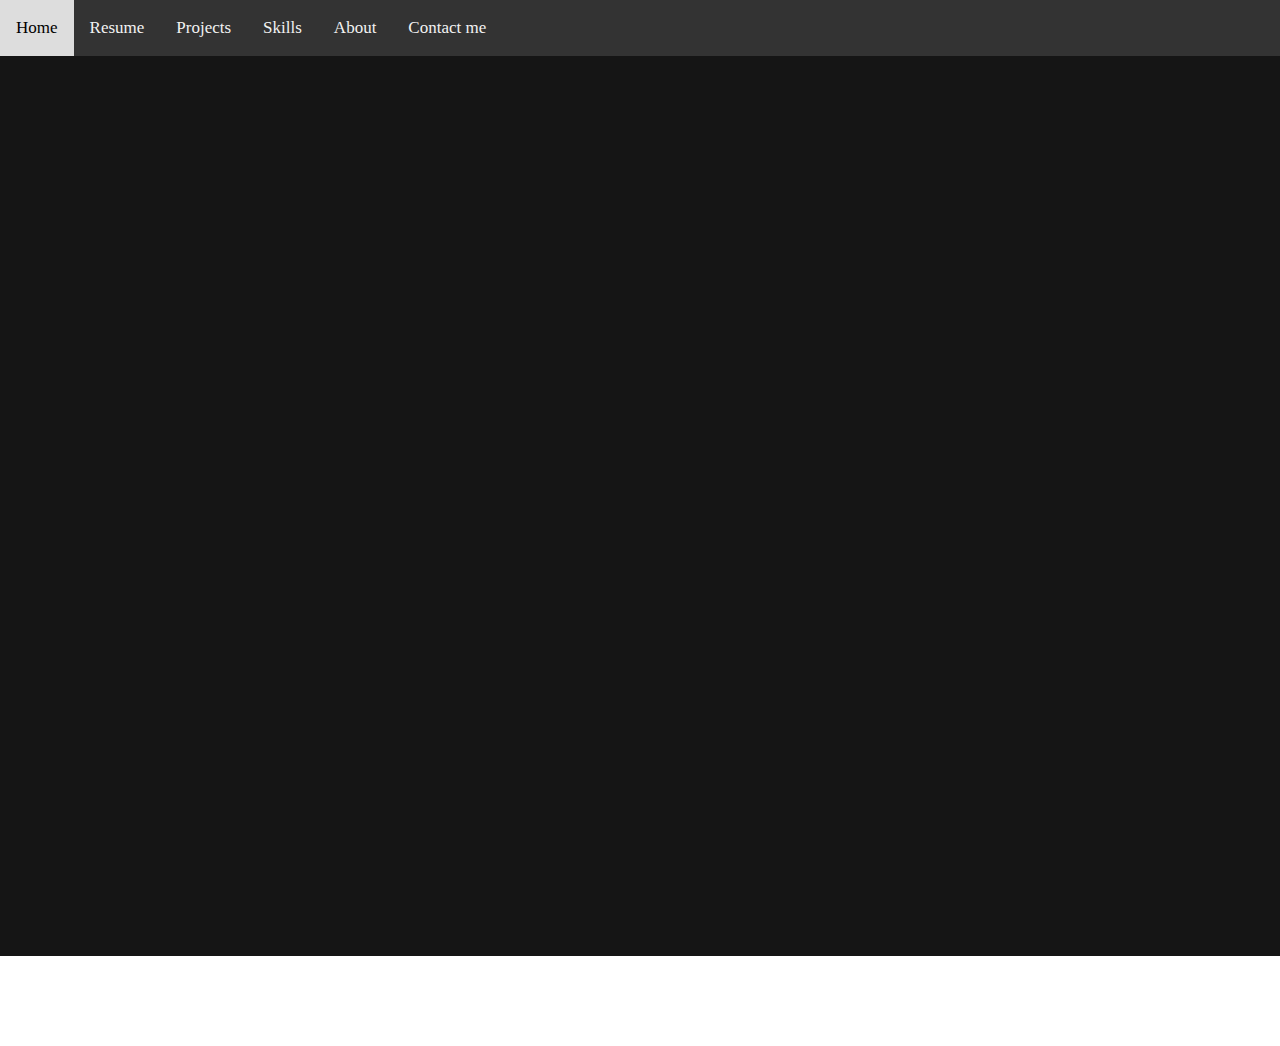
==== commit d4683638: "added images" ====
--- a/index.html
+++ b/index.html
@@ -1,98 +1,96 @@
 <!DOCTYPE HTML>
 
-<html>
-<head>
-	<title>My Website</title>
-    
-    <link rel="stylesheet" type="text/css" href="css/style.css">
-	<link rel="stylesheet" href="css/base.css">  
-   	<link rel="stylesheet" href="css/main.css">
-   	<link rel="stylesheet" href="css/vendor.css">
-    <meta name="viewport" content="width=device-width, initial-scale=1, maximum-scale=1">
+<html lang="en">
+    <head>
+        <title>My Website</title>
+        
+        <link rel="stylesheet" type="text/css" href="css/style.css">
+        <link rel="stylesheet" href="css/base.css">  
+        <link rel="stylesheet" href="css/main.css">
+        <link rel="stylesheet" href="css/vendor.css">
+        <meta name="viewport" content="width=device-width, initial-scale=1, maximum-scale=1">
 
-    <script src="js/modernizr.js"></script>
-    <script src="js/pace.min.js"></script>
 
-	<meta name="author" content="Ghanem Ghanem">
-</head>
+        <meta name="author" content="Ghanem Ghanem">
+        <meta charset="UTF-8">
+    </head>
+    <body id="top">
+        <div class="topnav">
+            <a class="index.html" href="#home">Home</a>
+            <a href="./my-resume.pdf">Resume</a>
+            <a href="projects.html">Projects</a>
+            <a href="skills.html">Skills</a>
+            <a href="about.html">About</a>
+            <a href="contact.html">Contact me</a>
+        </div>
+        <section id="intro">   
+            <div class="intro-content fade-in-element">
+            <div class="row">
+                    <div class="col-twelve">
+                        <h5>Hello, World.</h5>
+                        <h1>I'm Ghanem Ghanem.</h1>
 
-<div class="topnav">
-    <a class="index.html" href="#home">Home</a>
-    <a href="./my_resume.pdf">Resume</a>
-    <a href="projects.html">Projects</a>
-    <a href="skills.html">Skills</a>
-    <a href="about.html">About</a>
-</div>
-
-<body id="top">
-    <section id="intro">   
-   	    <div class="intro-content">
-   		   <div class="row">
-                <div class="col-twelve">
-                    <h5>Hello, World.</h5>
-                    <h1>I'm Ghanem Ghanem.</h1>
-
-    	   			<p class="intro-position">
-    	   				<span>I am a currently Studying Software engineering at the University of Windsor and will be graduating on August 2023</span>
-    	   			</p>
-                    <div class="night">
-                        <div class="shooting_star"></div>
-                        <div class="shooting_star"></div>
-                        <div class="shooting_star"></div>
-                        <div class="shooting_star"></div>
-                        <div class="shooting_star"></div>
-                        <div class="shooting_star"></div>
-                        <div class="shooting_star"></div>
-                        <div class="shooting_star"></div>
-                        <div class="shooting_star"></div>
-                        <div class="shooting_star"></div>
-                        <div class="shooting_star"></div>
-                        <div class="shooting_star"></div>
-                        <div class="shooting_star"></div>
-                        <div class="shooting_star"></div>
-                        <div class="shooting_star"></div>
-                        <div class="shooting_star"></div>
-                        <div class="shooting_star"></div>
-                        <div class="shooting_star"></div>
-                        <div class="shooting_star"></div>
-                        <div class="shooting_star"></div>
-                        <div class="shooting_star"></div>
-                        <div class="shooting_star"></div>
-                        <div class="shooting_star"></div>
-                        <div class="shooting_star"></div>
-                        <div class="shooting_star"></div>
-                        <div class="shooting_star"></div>
-                        <div class="shooting_star"></div>
-                        <div class="shooting_star"></div>
-                        <div class="shooting_star"></div>
-                        <div class="shooting_star"></div>
-                        <div class="shooting_star"></div>
-                        <div class="shooting_star"></div>
-                        <div class="shooting_star"></div>
-                        <div class="shooting_star"></div>
-                        <div class="shooting_star"></div>
-                        <div class="shooting_star"></div>
-                        <div class="shooting_star"></div>
-                        <div class="shooting_star"></div>
-                        <div class="shooting_star"></div>
-                        <div class="shooting_star"></div>
-                        <div class="shooting_star"></div>
-                        <div class="shooting_star"></div>
-                        <div class="shooting_star"></div>
-                        <div class="shooting_star"></div>
-                        <div class="shooting_star"></div>
-                        <div class="shooting_star"></div>
-                        <div class="shooting_star"></div>
-                        <div class="shooting_star"></div>
-                        <div class="shooting_star"></div>
-                        <div class="shooting_star"></div>
-                        <div class="shooting_star"></div>
-                        <div class="shooting_star"></div>
+                        <p class="intro-position">
+                            <span>I am a currently Studying Software engineering at the University of Windsor and will be graduating on August 2023</span>
+                        </p>
+                        <div class="night">
+                            <div class="shooting_star"></div>
+                            <div class="shooting_star"></div>
+                            <div class="shooting_star"></div>
+                            <div class="shooting_star"></div>
+                            <div class="shooting_star"></div>
+                            <div class="shooting_star"></div>
+                            <div class="shooting_star"></div>
+                            <div class="shooting_star"></div>
+                            <div class="shooting_star"></div>
+                            <div class="shooting_star"></div>
+                            <div class="shooting_star"></div>
+                            <div class="shooting_star"></div>
+                            <div class="shooting_star"></div>
+                            <div class="shooting_star"></div>
+                            <div class="shooting_star"></div>
+                            <div class="shooting_star"></div>
+                            <div class="shooting_star"></div>
+                            <div class="shooting_star"></div>
+                            <div class="shooting_star"></div>
+                            <div class="shooting_star"></div>
+                            <div class="shooting_star"></div>
+                            <div class="shooting_star"></div>
+                            <div class="shooting_star"></div>
+                            <div class="shooting_star"></div>
+                            <div class="shooting_star"></div>
+                            <div class="shooting_star"></div>
+                            <div class="shooting_star"></div>
+                            <div class="shooting_star"></div>
+                            <div class="shooting_star"></div>
+                            <div class="shooting_star"></div>
+                            <div class="shooting_star"></div>
+                            <div class="shooting_star"></div>
+                            <div class="shooting_star"></div>
+                            <div class="shooting_star"></div>
+                            <div class="shooting_star"></div>
+                            <div class="shooting_star"></div>
+                            <div class="shooting_star"></div>
+                            <div class="shooting_star"></div>
+                            <div class="shooting_star"></div>
+                            <div class="shooting_star"></div>
+                            <div class="shooting_star"></div>
+                            <div class="shooting_star"></div>
+                            <div class="shooting_star"></div>
+                            <div class="shooting_star"></div>
+                            <div class="shooting_star"></div>
+                            <div class="shooting_star"></div>
+                            <div class="shooting_star"></div>
+                            <div class="shooting_star"></div>
+                            <div class="shooting_star"></div>
+                            <div class="shooting_star"></div>
+                            <div class="shooting_star"></div>
+                            <div class="shooting_star"></div>
+                        </div>
+                        <a class="button stroke smoothscroll" href="about.html" title=""><p>More about Me</p></a>
                     </div>
-                    <a class="button stroke smoothscroll" href="about.html" title=""><p>More about Me</p></a>
-                </div>
-   		   </div>   		 		
-   	    </div>
-    </section>
-</body>
+            </div>   		 		
+            </div>
+        </section>
+    </body>
 </html>
--- a/css/style.css
+++ b/css/style.css
@@ -3,9 +3,7 @@
    height: 100vh;
    overflow: hidden;
    display: contents;
-   font-family: '
-  Anton'
-  , sans-serif;
+   font-family: 'Anton', sans-serif;
    justify-content: center;
    align-items: center;
 }
@@ -26,9 +24,7 @@
    animation: tail 3000ms ease-in-out infinite, shooting 3000ms ease-in-out infinite;
 }
  .shooting_star::before {
-   content: '
-  '
-  ;
+   content: '';
    position: absolute;
    top: calc(50% - 1px);
    right: 0;
@@ -39,9 +35,7 @@
    animation: shining 3000ms ease-in-out infinite;
 }
  .shooting_star::after {
-   content: '
-  '
-  ;
+   content: '';
    position: absolute;
    top: calc(50% - 1px);
    right: 0;
--- a/css/base.css
+++ b/css/base.css
@@ -643,10 +643,6 @@
 	width: 50%;
 }
 
-/**
- * Clearing for block grid columns. Allow columns with 
- * different heights to align properly.
- */
 .block-1-6 .bgrid:nth-child(6n+1),
 .block-1-4 .bgrid:nth-child(4n+1),
 .block-1-3 .bgrid:nth-child(3n+1),
@@ -654,10 +650,6 @@
 	clear: both;
 }
 
-/**
- * small screens - (_grid.scss)
- * --------------------------------------------------------------- 
- */
 @media screen and (max-width:1024px) {
 	.block-s-1-6 .bgrid {
 		width: 16.66667%;
--- a/css/main.css
+++ b/css/main.css
@@ -1,12 +1,14 @@
-
 @import url("fonts.css");
-@import url("font-awesome/css/font-awesome.min.css");
 @import url("micons/micons.css");
 
 html {
 	font-size: 10px;
 }
-
+@media only screen and (max-width:1366px) {
+	html {
+		font-size: 9.411764705882353px;
+	}
+}
 @media only screen and (max-width:1024px) {
 	html {
 		font-size: 9.411764705882353px;
@@ -47,7 +49,7 @@
 	outline: 0;
 }
 
-h1, h2, h3, h4, h5, h6, .h01, .h02, .h03, .h04, .h05, .h06 {
+h1, h2, h3, h4, h5, h6, .h01, .h02, .h03, .h04, .h05 {
 	font-family: "poppins-semibold", sans-serif;
 	color: #313131;
 	font-style: normal;
@@ -57,10 +59,6 @@
 h3, .h03, h4, .h04 {
 	margin-bottom: 1.8rem;
 }
-h5, .h05, h6, .h06 {
-	font-family: "poppins-bold";
-	margin-bottom: 1.2rem;
-}
 h1, .h01 {
 	font-size: 3.1rem;
 	line-height: 1.355;
@@ -90,12 +88,6 @@
 	text-transform: uppercase;
 	letter-spacing: .15rem;
 }
-h6, .h06 {
-	font-size: 1.3rem;
-	line-height: 1.846;
-	text-transform: uppercase;
-	letter-spacing: .15rem;
-}
 p img {
 	margin: 0;
 }
@@ -105,16 +97,30 @@
 	line-height: 1.8;
 	color: #000000;
 }
-p.indent{
-	margin-left: 40px;
-	font-family: "lora-regular", serif;
-	font-size: 2rem;
-	line-height: 1.8;
-	color: #424242;
-}
+
+@media only screen and (max-width:1366px) {
+	p.lead {
+		font-size: 2.0rem;
+	}
+	
+}
+
 @media only screen and (max-width:768px) {
 	p.lead {
-		font-size: 1.7rem;
+		font-size: 1.6rem;
+	}
+	
+}
+
+@media only screen and (max-width:414px) {
+	p.lead {
+		font-size: 1.4rem;
+	}
+}
+
+@media only screen and (max-width:375px) {
+	p.lead {
+		font-size: 1.3rem;
 	}
 }
 em, i, strong, b {
@@ -128,90 +134,6 @@
 }
 strong, b {
 	font-family: "lora-bold", serif;
-}
-small {
-	font-size: 1.2rem;
-	line-height: inherit;
-}
-blockquote {
-	margin: 3rem 0;
-	padding-left: 4rem;
-	position: relative;
-}
-blockquote:before {
-	content: "\201C";
-	font-size: 8rem;
-	line-height: 0px;
-	margin: 0;
-	color: #313131;
-	font-family: arial, sans-serif;
-	position: absolute;
-	top: 3rem;
-	left: 0;
-}
-blockquote p {
-	font-family: georgia, serif;
-	font-style: italic;
-	padding: 0;
-	font-size: 1.9rem;
-	line-height: 1.737;
-}
-blockquote cite {
-	display: block;
-	font-size: 1.3rem;
-	font-style: normal;
-	line-height: 1.616;
-}
-blockquote cite:before {
-	content: "\2014 \0020";
-}
-blockquote cite a, blockquote cite a:visited {
-	color: #888888;
-	border: none;
-}
-abbr {
-	font-family: "poppins-bold", serif;
-	font-variant: small-caps;
-	text-transform: lowercase;
-	letter-spacing: .05rem;
-	color: #888888;
-}
-var, kbd, samp, code, pre {
-	font-family: Consolas, "Andale Mono", Courier, "Courier New", monospace;
-}
-pre {
-	padding: 2.4rem 3rem 3rem;
-	background: #F1F1F1;
-}
-code {
-	font-size: 1.4rem;
-	margin: 0 .2rem;
-	padding: .3rem .6rem;
-	white-space: nowrap;
-	background: #F1F1F1;
-	border: 1px solid #E1E1E1;
-	border-radius: 3px;
-}
-pre > code {
-	display: block;
-	white-space: pre;
-	line-height: 2;
-	padding: 0;
-	margin: 0;
-}
-pre.prettyprint > code {
-	border: none;
-}
-del {
-	text-decoration: line-through;
-}
-abbr[title], dfn[title] {
-	border-bottom: 1px dotted;
-	cursor: help;
-}
-mark {
-	background: #FFF49B;
-	color: #000;
 }
 hr {
 	border: solid #d2d2d2;
@@ -232,76 +154,11 @@
 	display: list-item;
 }
 ol, ul {
-	margin-left: 1.7rem;
-}
-ul li {
-	padding-left: .4rem;
-}
-ul ul, ul ol, ol ol, ol ul {
-	margin: .6rem 0 .6rem 1.7rem;
-}
-ul.disc li {
-	display: list-item;
-	list-style: none;
-	padding: 0 0 0 .8rem;
-	position: relative;
-}
-ul.disc li::before {
-	content: "";
-	display: inline-block;
-	width: 8px;
-	height: 8px;
-	border-radius: 50%;
-	background: #FF0077;
-	position: absolute;
-	left: -17px;
-	top: 11px;
-	vertical-align: middle;
-}
-dt {
-	margin: 0;
-	color: #FF0077;
-}
-dd {
-	margin: 0 0 0 2rem;
-}
-
-
-table {
-	border-width: 0;
-	width: 100%;
-	max-width: 100%;
-	font-family: "lora-regular", sans-serif;
-}
-th, td {
-	padding: 1.5rem 3rem;
-	text-align: left;
-	border-bottom: 1px solid #E8E8E8;
-}
-th {
-	color: #313131;
-	font-family: "poppins-bold", sans-serif;
-}
-td {
-	line-height: 1.5;
-}
-th:first-child, td:first-child {
-	padding-left: 0;
-}
-th:last-child, td:last-child {
-	padding-right: 0;
-}
-.table-responsive {
-	overflow-x: auto;
-	-webkit-overflow-scrolling: touch;
-}
-
+	margin-right: 1.6rem;
+}
 
 button, .button {
-	margin-bottom: 1.2;
-}
-fieldset {
-	margin-bottom: 1.5rem;
+	margin-bottom: 0;
 }
 input,
 textarea,
@@ -318,244 +175,6 @@
 .fluid-video-wrapper,
 .ss-custom-select {
 	margin-bottom: 3rem;
-}
-
-
-img.pull-right {
-	margin: .9rem 0 0 2.4rem;
-}
-img.pull-left {
-	margin: .9rem 2.4rem 0 0;
-}
-
-.bgrid {
-	padding: 0 20px;
-}
-@media only screen and (max-width:1024px) {
-	.bgrid {
-		padding: 0 18px;
-	}
-}
-@media only screen and (max-width:768px) {
-	.bgrid {
-		padding: 0 15px;
-	}
-}
-@media only screen and (max-width:600px) {
-	.bgrid {
-		padding: 0 10px;
-	}
-}
-@media only screen and (max-width:400px) {
-	.bgrid {
-		padding: 0;
-	}
-}
-
-.pace {
-	-webkit-pointer-events: none;
-	pointer-events: none;
-	-webkit-user-select: none;
-	-moz-user-select: none;
-	user-select: none;
-}
-.pace-inactive {
-	display: none;
-}
-.pace .pace-progress {
-	background: #FF0077;
-	position: fixed;
-	z-index: 900;
-	top: 0;
-	right: 100%;
-	width: 100%;
-	height: 6px;
-}
-
-#preloader {
-	position: fixed;
-	top: 0;
-	left: 0;
-	right: 0;
-	bottom: 0;
-	background: #151515;
-	z-index: 800;
-	height: 100%;
-	width: 100%;
-}
-.no-js #preloader, .oldie #preloader {
-	display: none;
-}
-#loader {
-	position: absolute;
-	left: 50%;
-	top: 50%;
-	width: 60px;
-	height: 60px;
-	margin: -30px 0 0 -30px;
-	padding: 0;
-}
-#loader:before {
-	content: "";
-	border-top: 11px solid rgba(255, 255, 255, 0.1);
-	border-right: 11px solid rgba(255, 255, 255, 0.1);
-	border-bottom: 11px solid rgba(255, 255, 255, 0.1);
-	border-left: 11px solid #FF0077;
-	-webkit-animation: load 1.1s infinite linear;
-	animation: load 1.1s infinite linear;
-	display: block;
-	border-radius: 50%;
-	width: 60px;
-	height: 60px;
-}
-@-webkit-keyframes load {
-	0% {
-		-webkit-transform: rotate(0deg);
-		transform: rotate(0deg);
-	}
-	100% {
-		-webkit-transform: rotate(360deg);
-		transform: rotate(360deg);
-	}
-}
-@keyframes load {
-	0% {
-		-webkit-transform: rotate(0deg);
-		transform: rotate(0deg);
-	}
-	100% {
-		-webkit-transform: rotate(360deg);
-		transform: rotate(360deg);
-	}
-}
-
-fieldset {
-	border: none;
-}
-input[type="email"],
-input[type="number"],
-input[type="search"],
-input[type="text"],
-input[type="tel"],
-input[type="url"],
-input[type="password"],
-textarea,
-select {
-	display: block;
-	height: 6rem;
-	padding: 1.5rem 0;
-	border: 0;
-	outline: none;
-	vertical-align: middle;
-	color: #313131;
-	font-family: "poppins-regular", sans-serif;
-	font-size: 1.5rem;
-	line-height: 3rem;
-	max-width: 100%;
-	background: transparent;
-	border-bottom: 1px solid rgba(0, 0, 0, 0.3);
-	-moz-transition: all 0.3s ease-in-out;
-	-o-transition: all 0.3s ease-in-out;
-	-webkit-transition: all 0.3s ease-in-out;
-	-ms-transition: all 0.3s ease-in-out;
-	transition: all 0.3s ease-in-out;
-}
-.ss-custom-select {
-	position: relative;
-	padding: 0;
-}
-.ss-custom-select select {
-	-webkit-appearance: none;
-	-moz-appearance: none;
-	-ms-appearance: none;
-	-o-appearance: none;
-	appearance: none;
-	text-indent: 0.01px;
-	text-overflow: '';
-	margin: 0;
-	line-height: 3rem;
-	vertical-align: middle;
-}
-.ss-custom-select select option {
-	padding-left: 2rem;
-	padding-right: 2rem;
-}
-.ss-custom-select select::-ms-expand {
-	display: none;
-}
-.ss-custom-select::after {
-	content: '\f0d7';
-	font-family: 'FontAwesome';
-	position: absolute;
-	top: 50%;
-	right: 1.5rem;
-	margin-top: -10px;
-	bottom: auto;
-	width: 20px;
-	height: 20px;
-	line-height: 20px;
-	font-size: 18px;
-	text-align: center;
-	pointer-events: none;
-	color: #252525;
-}
-
-/* IE9 and below */
-.oldie .ss-custom-select::after {
-	display: none;
-}
-textarea {
-	min-height: 25rem;
-}
-input[type="email"]:focus,
-input[type="number"]:focus,
-input[type="search"]:focus,
-input[type="text"]:focus,
-input[type="tel"]:focus,
-input[type="url"]:focus,
-input[type="password"]:focus,
-textarea:focus,
-select:focus {
-	color: #cc005f;
-	border-bottom: 1px solid #FF0077;
-}
-label, legend {
-	font-family: "poppins-bold", sans-serif;
-	font-size: 1.4rem;
-	margin-bottom: .6rem;
-	color: #3b3b3b;
-	display: block;
-}
-input[type="checkbox"], input[type="radio"] {
-	display: inline;
-}
-label > .label-text {
-	display: inline-block;
-	margin-left: 1rem;
-	font-family: "poppins-regular", sans-serif;
-	line-height: inherit;
-}
-label > input[type="checkbox"], label > input[type="radio"] {
-	margin: 0;
-	position: relative;
-	top: .15rem;
-}
-
-
-::-webkit-input-placeholder {
-	color: #a1a1a1;
-}
-:-moz-placeholder {
-	color: #a1a1a1;  /* Firefox 18- */
-}
-::-moz-placeholder {
-	color: #a1a1a1;  /* Firefox 19+ */
-}
-:-ms-input-placeholder {
-	color: #a1a1a1;
-}
-.placeholder {
-	color: #a1a1a1 !important;
 }
 
 .button,
@@ -652,240 +271,7 @@
 	border: 3px solid #FF0077;
 	color: #FF0077;
 }
-button::-moz-focus-inner, input::-moz-focus-inner {
-	border: 0;
-	padding: 0;
-}
-
-.alert-box {
-	padding: 2.1rem 4rem 2.1rem 3rem;
-	position: relative;
-	margin-bottom: 3rem;
-	border-radius: 3px;
-	font-family: "poppins-regular", sans-serif;
-	font-size: 1.5rem;
-}
-.alert-box .close {
-	position: absolute;
-	right: 1.8rem;
-	top: 1.8rem;
-	cursor: pointer;
-}
-.ss-error {
-	background-color: #ffd1d2;
-	color: #e65153;
-}
-.ss-success {
-	background-color: #c8e675;
-	color: #758c36;
-}
-.ss-info {
-	background-color: #d7ecfb;
-	color: #4a95cc;
-}
-.ss-notice {
-	background-color: #fff099;
-	color: #bba31b;
-}
-
-
-.drop-cap:first-letter {
-	float: left;
-	margin: 0;
-	padding: 1.5rem .6rem 0 0;
-	font-size: 8.4rem;
-	font-family: "poppins-bold", sans-serif;
-	line-height: 6rem;
-	text-indent: 0;
-	background: transparent;
-	color: #313131;
-}
-
-.lining dt, .lining dd {
-	display: inline;
-	margin: 0;
-}
-.lining dt + dt:before, .lining dd + dt:before {
-	content: "\A";
-	white-space: pre;
-}
-.lining dd + dd:before {
-	content: ", ";
-}
-.lining dd + dd:before {
-	content: ", ";
-}
-.lining dd:before {
-	content: ": ";
-	margin-left: -0.2em;
-}
-
-
-.dictionary-style dt {
-	display: inline;
-	counter-reset: definitions;
-}
-.dictionary-style dt + dt:before {
-	content: ", ";
-	margin-left: -0.2em;
-}
-.dictionary-style dd {
-	display: block;
-	counter-increment: definitions;
-}
-.dictionary-style dd:before {
-	content: counter(definitions, decimal) ". ";
-}
-
-
-.pull-quote {
-	position: relative;
-	padding: 2.1rem 3rem 2.1rem 0px;
-}
-.pull-quote:before, .pull-quote:after {
-	height: 1em;
-	position: absolute;
-	font-size: 8rem;
-	font-family: Arial, Sans-Serif;
-	color: #333;
-}
-.pull-quote:before {
-	content: "\201C";
-	top: 33px;
-	left: 0;
-}
-.pull-quote:after {
-	content: '\201D';
-	bottom: -33px;
-	right: 0;
-}
-.pull-quote blockquote {
-	margin: 0;
-}
-.pull-quote blockquote:before {
-	content: none;
-}
-
-
-.stats-tabs {
-	padding: 0;
-	margin: 3rem 0;
-}
-.stats-tabs li {
-	display: inline-block;
-	margin: 0 1.5rem 3rem 0;
-	padding: 0 1.5rem 0 0;
-	border-right: 1px solid #ccc;
-}
-.stats-tabs li:last-child {
-	margin: 0;
-	padding: 0;
-	border: none;
-}
-.stats-tabs li a {
-	display: inline-block;
-	font-size: 2.5rem;
-	font-family: "poppins-bold", sans-serif;
-	border: none;
-	color: #252525;
-}
-.stats-tabs li a:hover {
-	color: #FF0077;
-}
-.stats-tabs li a em {
-	display: block;
-	margin: .6rem 0 0 0;
-	font-size: 1.4rem;
-	font-family: "poppins-regular", sans-serif;
-	color: #888888;
-}
-
-
-.skill-bars {
-	list-style: none;
-	margin: 1rem 100 1rem;
-}
-.skill-bars li {
-	height: .6rem;
-	background: #a1a1a1;
-	width: 70%;
-	margin-bottom: 6rem;
-	padding: 0;
-	position: relative;
-}
-.skill-bars li strong {
-	position: absolute;
-	left: 0;
-	top: -3rem;
-	font-family: "poppins-bold", sans-serif;
-	color: #313131;
-	text-transform: uppercase;
-	letter-spacing: .2rem;
-	font-size: 1.5rem;
-	line-height: 2.4rem;
-}
-.skill-bars li .progress {
-	background: #313131;
-	position: relative;
-	height: 100%;
-}
-.skill-bars li .progress span {
-	position: absolute;
-	right: -15px;
-	top: -3.6rem;
-	display: block;
-	font-family: "poppins-regular", sans-serif;
-	color: white;
-	font-size: 1.1rem;
-	line-height: 1;
-	background: #313131;
-	padding: .6rem .6rem;
-	border-radius: 3px;
-}
-.skill-bars li .progress span::after {
-	position: absolute;
-	left: 50%;
-	bottom: -5px;
-	margin-left: -5px;
-	border-right: 5px solid transparent;
-	border-left: 5px solid transparent;
-	border-top: 5px solid #313131;
-	content: "";
-}
-
-.skill-bars li .percent5   { width: 5%; }
-.skill-bars li .percent10  { width: 10%; }
-.skill-bars li .percent15  { width: 15%; }
-.skill-bars li .percent20  { width: 20%; }
-.skill-bars li .percent25  { width: 25%; }
-.skill-bars li .percent30  { width: 30%; }
-.skill-bars li .percent35  { width: 35%; }
-.skill-bars li .percent40  { width: 40%; }
-.skill-bars li .percent45  { width: 45%; }
-.skill-bars li .percent50  { width: 50%; }
-.skill-bars li .percent55  { width: 55%; }
-.skill-bars li .percent60  { width: 60%; }
-.skill-bars li .percent65  { width: 65%; }
-.skill-bars li .percent70  { width: 70%; }
-.skill-bars li .percent75  { width: 75%; }
-.skill-bars li .percent80  { width: 80%; }
-.skill-bars li .percent85  { width: 85%; }
-.skill-bars li .percent90  { width: 90%; }
-.skill-bars li .percent95  { width: 95%; }
-.skill-bars li .percent100 { width: 100%; }
-
-
-.grey-section {
-	background: #ebebeb;
-}
-.grey-section p.lead {
-	color: #7d7d7d;
-}
-.grey-section p.indent {
-	color: #7d7d7d;
-	margin-left: 40px;
-	
-}
+
 .section-intro {
 	max-width: 700px;
 	margin-left: auto;
@@ -932,203 +318,6 @@
 		font-size: 2.4rem;
 	}
 }
-
-
-header {
-	position: fixed;
-	width: 100%;
-	min-height: 66px;
-	z-index: 600;
-}
-header .row {
-	position: relative;
-	min-height: 66px;
-}
-header .top-bar {
-	display: block;
-	background: #000000;
-	min-width: 220px;
-	min-height: 66px;
-	position: absolute;
-	left: 90px;
-	top: 0;
-}
-header .logo {
-	float: left;
-	margin-left: 20px;
-	margin-right: 50px;
-	margin-top: 25px;
-	position: relative;
-}
-header .logo a {
-	display: block;
-	margin: 0;
-	padding: 0;
-	border: none;
-	font: 0/0 a;
-	text-shadow: none;
-	color: transparent;
-	width: 92px;
-	height: 15px;
-	background: url("../images/logo.png") no-repeat center;
-	background-size: 92px 15px;
-}
-
-
-.menu-toggle {
-	float: left;
-	width: 40px;
-	height: 40px;
-	margin-left: 20px;
-	margin-top: 13px;
-	display: block;
-	position: relative;
-}
-.menu-toggle span {
-	display: block;
-	background-color: #FF0077;
-	width: 24px;
-	height: 3px;
-	margin-top: -1.5px;
-	font: 0/0 a;
-	text-shadow: none;
-	color: transparent;
-	position: absolute;
-	right: 8px;
-	top: 50%;
-	bottom: auto;
-	left: auto;
-	-moz-transition: background 0.2s ease-in-out;
-	-o-transition: background 0.2s ease-in-out;
-	-webkit-transition: background 0.2s ease-in-out;
-	-ms-transition: background 0.2s ease-in-out;
-	transition: background 0.2s ease-in-out;
-}
-.menu-toggle span::before, .menu-toggle span::after {
-	content: '';
-	width: 100%;
-	height: 100%;
-	background-color: inherit;
-	position: absolute;
-	left: 0;
-	-moz-transition-duration: 0.2s, 0.2s;
-	-o-transition-duration: 0.2s, 0.2s;
-	-webkit-transition-duration: 0.2s, 0.2s;
-	-ms-transition-duration: 0.2s, 0.2s;
-	transition-duration: 0.2s, 0.2s;
-	-moz-transition-delay: 0.2s, 0s;
-	-o-transition-delay: 0.2s, 0s;
-	-webkit-transition-delay: 0.2s, 0s;
-	-ms-transition-delay: 0.2s, 0s;
-	transition-delay: 0.2s, 0s;
-}
-.menu-toggle span::before {
-	top: -8px;
-	-moz-transition-property: top, transform;
-	-o-transition-property: top, transform;
-	-webkit-transition-property: top, transform;
-	-ms-transition-property: top, transform;
-	transition-property: top, transform;
-}
-.menu-toggle span::after {
-	bottom: -8px;
-	-moz-transition-property: bottom, transform;
-	-o-transition-property: bottom, transform;
-	-webkit-transition-property: bottom, transform;
-	-ms-transition-property: bottom, transform;
-	transition-property: bottom, transform;
-}
-
-.menu-toggle.is-clicked span {
-	background-color: rgba(255, 0, 119, 0);
-}
-.menu-toggle.is-clicked span::before, .menu-toggle.is-clicked span::after {
-	background-color: #ff0077;
-	-moz-transition-delay: 0s, 0.2s;
-	-o-transition-delay: 0s, 0.2s;
-	-webkit-transition-delay: 0s, 0.2s;
-	-ms-transition-delay: 0s, 0.2s;
-	transition-delay: 0s, 0.2s;
-}
-.menu-toggle.is-clicked span::before {
-	top: 0;
-	-webkit-transform: rotate(45deg);
-	-ms-transform: rotate(45deg);
-	transform: rotate(45deg);
-}
-.menu-toggle.is-clicked span::after {
-	bottom: 0;
-	-webkit-transform: rotate(-45deg);
-	-ms-transform: rotate(-45deg);
-	transform: rotate(-45deg);
-}
-
-
-#main-nav-wrap {
-	display: block;
-	width: 100%;
-	font-family: "poppins-medium", sans-serif;
-	font-size: 1.5rem;
-	position: absolute;
-	top: 100%;
-	left: 0;
-}
-
-
-.main-navigation {
-	background: #000000;
-	padding: 24px 30px 42px;
-	margin: 0;
-	width: 100%;
-	height: auto;
-	clear: both;
-	display: none;
-}
-.main-navigation > li {
-	display: block;
-	height: auto;
-	text-align: left;
-	padding: 0;
-}
-.main-navigation li a {
-	display: block;
-	color: #FFFFFF;
-	width: auto;
-	padding: 15px 0;
-	line-height: 16px;
-	border: none;
-}
-.main-navigation li a:hover {
-	color: #FF0077;
-	padding-left: 1rem;
-}
-.main-navigation li.current > a {
-	background: none;
-	color: #FF0077;
-}
-
-
-@media only screen and (max-width:1024px) {
-	header .top-bar {
-		left: 60px;
-	}
-}
-@media only screen and (max-width:768px) {
-	header .top-bar {
-		left: 50px;
-	}
-}
-@media only screen and (max-width:600px) {
-	header .top-bar {
-		left: 35px;
-	}
-}
-@media only screen and (max-width:400px) {
-	header .top-bar {
-		left: 25px;
-	}
-}
-
 
 #intro {
 	background: #151515 url(../images/intro-bg.jpg) no-repeat center bottom;
@@ -1234,38 +423,11 @@
 	left: 1.2rem;
 }
 
-.intro-social {
-	display: block;
-	position: absolute;
-	width: 100%;
-	left: 0;
-	bottom: 7.2rem;
-	font-size: 3.3rem;
-	margin: 0;
-	padding: 0;
-}
-.intro-social li {
-	display: inline-block;
-	margin: 0 20px;
-	padding: 0;
-}
-.intro-social li a, .intro-social li a:visited {
-	color: #FFFFFF;
-}
-.intro-social li a:hover, .intro-social li a:focus {
-	color: #cc005f;
-}
 
 @media only screen and (max-width:1024px) {
 	.intro-content h1 {
 		font-size: 7.6rem;
 	}
-	.intro-social {
-		font-size: 3rem;
-	}
-	.intro-social li {
-		margin: 0 15px;
-	}
 }
 @media only screen and (max-width:768px) {
 	#intro {
@@ -1279,12 +441,6 @@
 	}
 	.intro-content .intro-position {
 		font-size: 1.3rem;
-	}
-	.intro-social {
-		font-size: 2.5rem;
-	}
-	.intro-social li {
-		margin: 0 10px;
 	}
 }
 @media only screen and (max-width:600px) {
@@ -1309,17 +465,8 @@
 	.intro-content .intro-position span::before, .intro-content .intro-position span::after {
 		display: none !important;
 	}
-	.intro-social {
-		font-size: 2.4rem;
-	}
-}
-
-
-#about {
-	background: #FFFFFF;
-	padding-top: 12rem;
-	padding-bottom: 15rem;
-}
+}
+
 #about .section-intro {
 	margin-bottom: 3rem;
 }
@@ -1435,903 +582,11 @@
 	}
 }
 
-#resume {
-	padding-top: 12rem;
-	padding-bottom: 12rem;
-}
-
-#resume .resume-header {
-	text-align: center;
-}
-#resume .resume-header h2 {
-	color: #FF0077;
-}
-
-#resume .resume-timeline {
-	max-width: 980px;
-}
-#resume .timeline-wrap {
-	position: relative;
-	margin-top: 1.5rem;
-	margin-bottom: 6rem;
-}
-#resume .timeline-wrap::before {
-	content: "";
-	display: block;
-	width: 1px;
-	height: 100%;
-	background: rgba(0, 0, 0, 0.1);
-	position: absolute;
-	left: 35%;
-	top: 0;
-}
-#resume .timeline-block {
-	position: relative;
-	padding-top: 1.5rem;
-}
-#resume .timeline-ico {
-	height: 4.8rem;
-	width: 4.8rem;
-	line-height: 4.8rem;
-	background: #313131;
-	border-radius: 50%;
-	text-align: center;
-	color: #FFFFFF;
-	position: absolute;
-	left: 35%;
-	top: .9rem;
-	margin-left: -2.4rem;
-}
-#resume .timeline-ico i {
-	position: relative;
-	left: .05rem;
-	top: .2rem;
-}
-
-#resume .timeline-header {
-	float: left;
-	width: 35%;
-	padding-right: 90px;
-	text-align: right;
-}
-#resume .timeline-header h3 {
-	margin-bottom: 0;
-}
-#resume .timeline-header p {
-	font-family: "poppins-regular", sans-serif;
-	font-size: 1.6rem;
-	color: #888888;
-}
-#resume .timeline-content {
-	margin-left: 35%;
-	padding-left: 60px;
-}
-#resume .timeline-content h4 {
-	position: relative;
-	padding-bottom: 1.8rem;
-}
-#resume .timeline-content h4::after {
-	content: "";
-	display: block;
-	height: 3px;
-	width: 50px;
-	background: rgba(0, 0, 0, 0.2);
-	position: absolute;
-	left: 0;
-	bottom: 0;
-}
-
-@media only screen and (max-width:1024px) {
-	#resume .timeline-header {
-		padding-right: 50px;
-	}
-	#resume .timeline-header h3 {
-		font-size: 1.8rem;
-	}
-	#resume .timeline-header p {
-		font-size: 1.4rem;
-	}
-	#resume .timeline-content {
-		padding-left: 50px;
-	}
-}
-@media only screen and (max-width:768px) {
-	#resume .timeline-wrap::before {
-		left: 2.4rem;
-	}
-	#resume .timeline-ico {
-		left: 2.4rem;
-	}
-	#resume .timeline-header {
-		float: none;
-		width: auto;
-		padding-right: 15px;
-		text-align: left;
-	}
-	#resume .timeline-header h3 {
-		font-size: 2rem;
-	}
-	#resume .timeline-header p {
-		font-size: 1.5rem;
-		margin-bottom: 1.5rem;
-	}
-	#resume .timeline-content {
-		margin: 0;
-	}
-	#resume .timeline-content h4 {
-		padding-bottom: 0;
-		padding-top: 2.1rem;
-		margin-bottom: .6rem;
-		font-size: 1.7rem;
-	}
-	#resume .timeline-content h4::after {
-		bottom: auto;
-		top: 0;
-	}
-	#resume .timeline-header, #resume .timeline-content {
-		padding-left: 7rem;
-	}
-}
-@media only screen and (max-width:480px) {
-	#resume .resume-header h2 {
-		font-size: 2.2rem;
-	}
-	#resume .timeline-wrap::before {
-		left: 1.8rem;
-	}
-	#resume .timeline-ico {
-		height: 3.6rem;
-		width: 3.6rem;
-		line-height: 3.6rem;
-		left: 1.8rem;
-		margin-left: -1.8rem;
-		font-size: 1.5rem;
-	}
-	#resume .timeline-header, #resume .timeline-content {
-		padding-left: 5.5rem;
-	}
-}
-
-
-#portfolio {
-	background: #FFFFFF;
-	padding-top: 12rem;
-	padding-bottom: 12rem;
-}
-#portfolio .folio-item {
-	padding: 0;
-	position: relative;
-	overflow: hidden;
-}
-#portfolio .folio-item img {
-	vertical-align: middle;
-	-moz-transition: all 0.5s ease-in-out;
-	-o-transition: all 0.5s ease-in-out;
-	-webkit-transition: all 0.5s ease-in-out;
-	-ms-transition: all 0.5s ease-in-out;
-	transition: all 0.5s ease-in-out;
-}
-
-#portfolio .overlay {
-	position: absolute;
-	top: 0;
-	left: 0;
-	width: 100%;
-	height: 100%;
-	background: transparent;
-	-moz-transition: all 0.5s ease-in-out;
-	-o-transition: all 0.5s ease-in-out;
-	-webkit-transition: all 0.5s ease-in-out;
-	-ms-transition: all 0.5s ease-in-out;
-	transition: all 0.5s ease-in-out;
-}
-
-#portfolio .folio-item-table {
-	display: table;
-	width: 100%;
-	height: 100%;
-}
-#portfolio .folio-item-cell {
-	display: table-cell;
-	vertical-align: middle;
-	text-align: center;
-	-moz-transition: all 0.5s ease-in-out;
-	-o-transition: all 0.5s ease-in-out;
-	-webkit-transition: all 0.5s ease-in-out;
-	-ms-transition: all 0.5s ease-in-out;
-	transition: all 0.5s ease-in-out;
-	position: relative;
-	left: -100%;
-}
-
-#portfolio .folio-title {
-	color: #FFFFFF;
-	font-size: 3.3rem;
-	padding: 0 3rem;
-	margin-bottom: 0;
-}
-#portfolio .folio-types {
-	margin: 0;
-	padding: 0;
-	text-transform: uppercase;
-	font-family: "poppins-regular", sans-serif;
-	font-size: 1.2rem;
-	letter-spacing: .1rem;
-	color: rgba(255, 255, 255, 0.6);
-}
-#portfolio .folio-item:hover .overlay {
-	background: rgba(0, 0, 0, 0.8);
-}
-#portfolio .folio-item:hover .folio-item-cell {
-	left: 0;
-}
-#portfolio .folio-item:hover img {
-	-webkit-transform: scale(1.05);
-	-ms-transform: scale(1.05);
-	transform: scale(1.05);
-}
-
-
-@media only screen and (max-width:1024px) {
-	#portfolio .folio-title {
-		font-size: 3.1rem;
-	}
-}
-@media only screen and (max-width:768px) {
-	#portfolio .folio-title {
-		font-size: 2.5rem;
-	}
-}
-@media only screen and (max-width:400px) {
-	#portfolio .folio-title {
-		font-size: 2.2rem;
-	}
-}
-
-.popup-modal {
-	max-width: 550px;
-	background: #FFFFFF;
-	position: relative;
-	margin: 0 auto;
-}
-.popup-modal .media {
-	position: relative;
-}
-.popup-modal img {
-	vertical-align: bottom;
-}
-.popup-modal .description-box {
-	padding: 1.8rem 3.6rem 3rem;
-}
-.popup-modal .description-box h4 {
-	font-family: "poppins-bold", sans-serif;
-	font-size: 1.5rem;
-	line-height: 2.4rem;
-	margin-bottom: .6rem;
-}
-.popup-modal .description-box p {
-	font-family: "poppins-regular", sans-serif;
-	font-size: 1.4rem;
-	line-height: 2.4rem;
-	margin-bottom: 12px;
-}
-.popup-modal .categories {
-	font-family: "poppins-bold", sans-serif;
-	font-size: 1.1rem;
-	line-height: 1.8rem;
-	text-transform: uppercase;
-	letter-spacing: .1rem;
-	display: block;
-	text-align: left;
-	color: rgba(0, 0, 0, 0.5);
-}
-.popup-modal .link-box {
-	width: 100%;
-	overflow: hidden;
-	background: #000000;
-}
-.popup-modal .link-box a {
-	font-family: "poppins-bold", sans-serif;
-	font-size: 1.2rem;
-	line-height: 6rem;
-	color: #FFFFFF;
-	text-transform: uppercase;
-	letter-spacing: 3px;
-	cursor: pointer;
-	display: block;
-	text-align: center;
-	float: left;
-	width: 50%;
-	-moz-transition: all 0.3s ease-in-out;
-	-o-transition: all 0.3s ease-in-out;
-	-webkit-transition: all 0.3s ease-in-out;
-	-ms-transition: all 0.3s ease-in-out;
-	transition: all 0.3s ease-in-out;
-}
-.popup-modal .link-box a:first-child {
-	border-right: 1px solid rgba(200, 200, 200, 0.1);
-}
-.popup-modal .link-box a:hover {
-	background: #cc005f;
-	border: none;
-}
-@media only screen and (max-width:600px) {
-	.popup-modal {
-		width: auto;
-		margin: 0 20px;
-	}
-}
-
-.mfp-fade.mfp-bg {
-	opacity: 0;
-	-moz-transition: all 0.3s ease-in-out;
-	-o-transition: all 0.3s ease-in-out;
-	-webkit-transition: all 0.3s ease-in-out;
-	-ms-transition: all 0.3s ease-in-out;
-	transition: all 0.3s ease-in-out;
-}
-
-
-.mfp-fade.mfp-bg.mfp-ready {
-	opacity: .9;
-}
-
-.mfp-fade.mfp-bg.mfp-removing {
-	opacity: 0;
-}
-
-.mfp-fade.mfp-wrap .mfp-content {
-	opacity: 0;
-	-webkit-transform: translateY(-100%);
-	-ms-transform: translateY(-100%);
-	transform: translateY(-100%);
-	-moz-transition: all 0.3s ease-in-out;
-	-o-transition: all 0.3s ease-in-out;
-	-webkit-transition: all 0.3s ease-in-out;
-	-ms-transition: all 0.3s ease-in-out;
-	transition: all 0.3s ease-in-out;
-}
-
-
-.mfp-fade.mfp-wrap.mfp-ready .mfp-content {
-	opacity: 1;
-	-webkit-transform: translateY(0);
-	-ms-transform: translateY(0);
-	transform: translateY(0);
-}
-
-.mfp-fade.mfp-wrap.mfp-removing .mfp-content {
-	opacity: 0;
-	-webkit-transform: translateY(-100%);
-	-ms-transform: translateY(-100%);
-	transform: translateY(-100%);
-}
-
-
-#cta {
-	padding-top: 10.2rem;
-	padding-bottom: 9rem;
-	text-align: center;
-}
-#cta p.lead {
-	color: #6e6e6e;
-}
-.cta-content {
-	max-width: 640px;
-}
-.cta-thumb {
-	display: inline-block;
-	margin-bottom: 1.2rem;
-}
-.cta-thumb img {
-	height: 7.8rem;
-	width: 7.8rem;
-	border-radius: 50%;
-}
-
-.section-ads h2 {
-	position: relative;
-	padding-bottom: 2.1rem;
-}
-.section-ads h2::after {
-	content: "";
-	display: block;
-	height: 3px;
-	width: 80px;
-	background: rgba(0, 0, 0, 0.2);
-	position: absolute;
-	left: 50%;
-	bottom: 0;
-	margin-left: -40px;
-}
-.section-ads h2 a, .section-ads h2 a:visited {
-	color: #313131;
-}
-.section-ads span {
-	color: #3F0D39;
-}
-
-@media only screen and (max-width:650px) {
-	.cta-content {
-		max-width: 650px;
-	}
-	.cta-content h2 {
-		font-size: 2.4rem;
-	}
-}
-
-
-#services {
-	background: #313131 url(../images/bg.jpg) no-repeat center;
-	-webkit-background-size: cover;
-	-moz-background-size: cover;
-	background-size: cover;
-	padding-top: 12rem;
-	padding-bottom: 12rem;
-	color: white;
-	position: relative;
-}
-#services .overlay {
-	position: absolute;
-	top: 0;
-	left: 0;
-	width: 100%;
-	height: 100%;
-	background: #151515;
-	opacity: .9;
-}
-
-#services .section-intro {
-	margin-bottom: 1.8rem;
-}
-
-#services .section-intro h1 {
-	color: white;
-}
-#services .section-intro h5 {
-	color: #FF0077;
-}
-#services .section-intro p {
-	color: rgba(255, 255, 255, 0.7);
-}
-.services-content {
-	max-width: 1200px;
-}
-.services-list {
-	margin-top: 1.2rem;
-	text-align: center;
-}
-.services-list .service {
-	margin-bottom: 1.2rem;
-	padding: 0 30px;
-}
-.services-list .icon {
-	display: inline-block;
-	margin-bottom: 2.1rem;
-}
-.services-list .icon i {
-	font-size: 5.4rem;
-	color: #FF0077;
-}
-.services-list h3 {
-	color: #FFFFFF;
-}
-.services-list .desc {
-	color: rgba(255, 255, 255, 0.6);
-}
-
-
-.owl-pagination {
-	text-align: center;
-	width: 100%;
-	margin: .6rem 0 0;
-}
-.owl-theme .owl-controls .owl-page {
-	display: inline-block;
-}
-.owl-theme .owl-controls .owl-page span {
-	display: block;
-	width: 1.2rem;
-	height: 1.2rem;
-	margin: 1.2rem .8rem 0 .8rem;
-	border-radius: 50%;
-	display: inline-block;
-	background: #FFFFFF;
-}
-.owl-theme .owl-controls .owl-page.active span {
-	background: #FF0077;
-}
-
-
-#stats {
-	background: #990047;
-	padding-top: 7.2rem;
-	padding-bottom: 6rem;
-	text-align: center;
-}
-#stats .row {
-	max-width: 1440px;
-}
-#stats .stat {
-	border-left: 1px solid rgba(255, 255, 255, 0.12);
-	min-height: 17.4rem;
-}
-#stats .stat:first-child {
-	border: none;
-}
-#stats .icon-part i {
-	font-size: 4.8rem;
-	color: #000000;
-}
-#stats .stat-count {
-	color: #FFFFFF;
-	font-size: 3.6rem;
-	margin-top: 1.2rem;
-	margin-bottom: 0;
-	font-family: "poppins-medium", sans-serif;
-	color: white;
-}
-#stats .stat-title {
-	color: rgba(255, 255, 255, 0.5);
-}
-
-@media only screen and (max-width:1024px) {
-	#stats .stat:nth-child(n) {
-		border-left: 1px solid rgba(255, 255, 255, 0.12);
-		padding-bottom: 1.5rem;
-	}
-	#stats .stat:nth-child(3n+1) {
-		border: none;
-	}
-}
-@media only screen and (max-width:768px) {
-	#stats .stat:nth-child(n) {
-		border-left: 1px solid rgba(255, 255, 255, 0.12);
-	}
-	#stats .stat:nth-child(2n+1) {
-		border: none;
-	}
-}
-@media only screen and (max-width:600px) {
-	#stats .stat:nth-child(n) {
-		border: none;
-	}
-}
-
-#contact {
-	background: #151515;
-	padding-top: 12rem;
-	padding-bottom: 7.2rem;
-}
-#contact .section-intro h1 {
-	color: white;
-}
-#contact .section-intro h5 {
-	color: #FF0077;
-}
-#contact .section-intro p {
-	color: rgba(255, 255, 255, 0.7);
-}
-
-/* contact form */
-.contact-form {
-	max-width: 740px;
-}
-
-.contact-form ::-webkit-input-placeholder {
-	color: rgba(255, 255, 255, 0.3);
-}
-.contact-form :-moz-placeholder {
-	color: rgba(255, 255, 255, 0.3);  /* Firefox 18- */
-}
-.contact-form ::-moz-placeholder {
-	color: rgba(255, 255, 255, 0.3);  /* Firefox 19+ */
-}
-.contact-form :-ms-input-placeholder {
-	color: rgba(255, 255, 255, 0.3);
-}
-.contact-form .placeholder {
-	color: rgba(255, 255, 255, 0.3) !important;
-}
-
-#contact form {
-	margin-top: 0;
-	margin-bottom: 3rem;
-}
-#contact form .form-field {
-	position: relative;
-}
-#contact form .form-field:before, #contact form .form-field:after {
-	content: "";
-	display: table;
-}
-#contact form .form-field:after {
-	clear: both;
-}
-#contact form .form-field label {
-	font-family: "poppins-bold", sans-serif;
-	font-size: 1.1rem;
-	line-height: 2.4rem;
-	position: absolute;
-	bottom: -1.2rem;
-	right: .6rem;
-	text-transform: uppercase;
-	letter-spacing: .1rem;
-	padding: 0 2rem;
-	margin: 0;
-	color: #FFFFFF;
-	background: #FF0077;
-}
-#contact form .form-field label::after {
-	position: absolute;
-	left: -5px;
-	top: 50%;
-	margin-top: -6px;
-	border-top: 5px solid transparent;
-	border-bottom: 5px solid transparent;
-	border-right: 5px solid #FF0077;
-	content: "";
-}
-#contact input[type="text"],
-#contact input[type="password"],
-#contact input[type="email"],
-#contact textarea {
-	width: 100%;
-	color: rgba(255, 255, 255, 0.7);
-	margin-bottom: 0;
-	border: none;
-	border-bottom: 1px solid rgba(255, 255, 255, 0.1);
-}
-#contact input[type="text"],
-#contact input[type="password"],
-#contact input[type="email"] {
-	height: 6.6rem;
-	padding: 1.8rem 2rem;
-}
-#contact input[type="text"]:focus,
-#contact input[type="password"]:focus,
-#contact input[type="email"]:focus {
-	border-color: #FF0077;
-	color: #FFFFFF;
-}
-#contact textarea {
-	min-height: 20rem;
-	padding: 1.8rem 2rem;
-}
-#contact textarea:focus {
-	border-color: #FF0077;
-	color: #FFFFFF;
-}
-#contact button.submitform {
-	font-size: 1.5rem;
-	display: block;
-	letter-spacing: .2rem;
-	height: 6.6rem;
-	line-height: 6.6rem;
-	padding: 0 3rem;
-	margin-top: 4.8rem;
-	width: 100%;
-	background: #FF0077;
-	color: #FFFFFF;
-}
-#contact button.submitform:hover, #contact button.submitform:focus {
-	background: #cc005f;
-}
-#message-warning, #message-success {
-	display: none;
-	background: #0d0d0d;
-	border-radius: 3px;
-	padding: 3rem;
-	margin-bottom: 3.6rem;
-	width: 100%;
-}
-#message-warning {
-	color: #fa0003;
-}
-#message-success {
-	color: #FF0077;
-}
-#message-warning i, #message-success i {
-	margin-right: 10px;
-}
-
-/* form loader */
-#submit-loader {
-	display: none;
-	position: relative;
-	left: 0;
-	top: 1.8rem;
-	width: 100%;
-	text-align: center;
-}
-#submit-loader .text-loader {
-	display: none;
-	font-family: "poppins-bold", sans-serif;
-	color: #FFFFFF;
-	letter-spacing: .3rem;
-	text-transform: uppercase;
-}
-.oldie #submit-loader .s-loader {
-	display: none;
-}
-.oldie #submit-loader .text-loader {
-	display: block;
-}
-.contact-info {
-	margin: 4.8rem auto 0;
-	font-family: "poppins-regular", sans-serif;
-	font-size: 1.5rem;
-	text-align: center;
-}
-.contact-info .collapse {
-	padding: 0;
-}
-.contact-info .icon {
-	margin-bottom: 2.1rem;
-}
-.contact-info .icon i {
-	font-size: 4.2rem;
-	color: #FFFFFF;
-}
-.contact-info h5 {
-	color: #FF0077;
-}
-
-.s-loader {
-	margin: 1.2rem auto 3rem;
-	width: 70px;
-	text-align: center;
-	-webkit-transform: translateX(0.45rem);
-	-ms-transform: translateX(0.45rem);
-	transform: translateX(0.45rem);
-}
-.s-loader > div {
-	width: 1rem;
-	height: 1rem;
-	background-color: #FFFFFF;
-	border-radius: 100%;
-	display: inline-block;
-	margin-right: .9rem;
-	-webkit-animation: sk-bouncedelay 1.4s infinite ease-in-out both;
-	animation: sk-bouncedelay 1.4s infinite ease-in-out both;
-}
-.s-loader .bounce1 {
-	-webkit-animation-delay: -0.32s;
-	animation-delay: -0.32s;
-}
-.s-loader .bounce2 {
-	-webkit-animation-delay: -0.16s;
-	animation-delay: -0.16s;
-}
-@-webkit-keyframes sk-bouncedelay {
-	0%, 80%, 100% {
-		-webkit-transform: scale(0);
-		-ms-transform: scale(0);
-		transform: scale(0);
-	}
-	40% {
-		-webkit-transform: scale(1);
-		-ms-transform: scale(1);
-		transform: scale(1);
-	}
-}
-@keyframes sk-bouncedelay {
-	0%, 80%, 100% {
-		-webkit-transform: scale(0);
-		-ms-transform: scale(0);
-		transform: scale(0);
-	}
-	40% {
-		-webkit-transform: scale(1);
-		-ms-transform: scale(1);
-		transform: scale(1);
-	}
-}
-
-
-footer {
-	padding-bottom: 3rem;
-	font-size: 1.4rem;
-	font-family: "poppins-regular", sans-serif;
-}
-footer a, footer a:visited {
-	color: #FFFFFF;
-}
-footer a:hover, footer a:focus {
-	color: #FF0077;
-}
-footer .row {
-	max-width: 900px;
-}
-footer .social {
-	text-align: right;
-}
-footer .footer-social {
-	display: inline-block;
-	font-size: 2.1rem;
-	margin: 0;
-	padding: 0;
-	position: relative;
-	top: -.3rem;
-}
-footer .footer-social li {
-	display: inline-block;
-	margin: 0 12px;
-	padding: 0;
-}
-footer .footer-social li a {
-	color: #FFFFFF;
-}
-footer .copyright span {
-	display: inline-block;
-}
-footer .copyright span::after {
-	content: "|";
-	display: inline-block;
-	padding: 0 1rem 0 1.2rem;
-	color: rgba(255, 255, 255, 0.1);
-}
-footer .copyright span:last-child::after {
-	display: none;
-}
-
-@media only screen and (max-width:768px) {
-	footer {
-		text-align: center;
-	}
-	footer .social {
-		display: block;
-		width: 100%;
-		text-align: center;
-		margin-bottom: 1.5rem;
-	}
-	footer .copyright span {
-		display: block;
-	}
-	footer .copyright span::after {
-		display: none;
-	}
-}
-
-
-#go-top {
-	position: fixed;
-	bottom: 0;
-	right: 0;
-	z-index: 600;
-	display: none;
-}
-#go-top a {
-	text-decoration: none;
-	border: 0 none;
-	display: block;
-	height: 6.6rem;
-	width: 6rem;
-	line-height: 6.6rem;
-	text-align: center;
-	background: #cc005f;
-	color: #FFFFFF;
-	text-align: center;
-	text-transform: uppercase;
-	-moz-transition: all 0.3s ease-in-out;
-	-o-transition: all 0.3s ease-in-out;
-	-webkit-transition: all 0.3s ease-in-out;
-	-ms-transition: all 0.3s ease-in-out;
-	transition: all 0.3s ease-in-out;
-}
-#go-top a i {
-	font-size: 1.6rem;
-	line-height: inherit;
-}
-#go-top a:hover {
-	background: #000000;
-}
 
 .center {
 	display: block;
 	margin-left: auto;
 	margin-right: auto;
-	width: 50%;
 }
 
 /* .projects ul{
@@ -2342,31 +597,183 @@
 	text-align: center;
 }
 
-/* Add a black background color to the top navigation */
+
 .topnav {
 	background-color: #333;
 	overflow: hidden;
   }
   
-  /* Style the links inside the navigation bar */
-  .topnav a {
+
+.topnav a {
 	float: left;
 	color: #f2f2f2;
 	text-align: center;
 	padding: 14px 16px;
 	text-decoration: none;
 	font-size: 17px;
+}
+
+.topnav a:hover {
+	background-color: #ddd;
+	color: black;
+}
+  
+.topnav a.active {
+	color: white;
+}
+
+.project-container{
+	width: 80%;
+	max-width: 1600px;
+	padding: 20px;
+	text-align: center;
+	border: 1px solid #ccc; 
+	background-color: #cc005f; 
+	box-shadow: 0px 4px 8px rgba(0, 0, 0, 0.1); 
+	border-radius: 8px; 
+  }
+
+.skill-container{
+	width: 100%;
+	max-width: 500px;
+	min-width: 500px;
+	padding: 25px;
+	text-align: center;
+	border: 1px solid #ccc; 
+	background-color: #cc005f; 
+	box-shadow: 0px 4px 8px rgba(0, 0, 0, 0.1); 
+	border-radius: 8px; 
+}
+
+img {max-width: 100%;height:auto;border-radius: 2%;}
+
+@media only screen and (max-width:1366px) {
+	img{
+		max-width: 80%;
+	}
+	h2, .h02 {
+		font-size: 2.2rem;
+		line-height: 1.25;
+	}
+
+	
+}
+
+@media only screen and (max-width:768px) {
+	img{
+		min-width: 100%;
+	}
+	h2, .h02 {
+		font-size: 2.2rem;
+		line-height: 1.25;
+	}
+	
+}
+
+@media only screen and (max-width:414px) {
+	img{
+		min-width: 100%;
+	}
+	h2, .h02 {
+		font-size: 1.8rem;
+		line-height: 1.25;
+	}
+}
+
+@media only screen and (max-width:375px) {
+	img{
+		min-width: 90%;
+	}
+}
+
+.no-bullets{
+	list-style: none; 
+}
+
+.grid-container {
+	display: grid;
+	grid-template-columns: auto auto auto auto;
+	grid-gap: 10px;
+	background-color: #2195f300;
+	padding: 40px;
   }
   
-  /* Change the color of links on hover */
-  .topnav a:hover {
-	background-color: #ddd;
-	color: black;
+  .grid-container > div {
+	background-color: rgba(255, 255, 255, 0.8);
+	text-align: center;
+	padding: 20px 0;
+	font-size: 30px;
+	margin: 40px;
+
   }
-  
-  /* Add a color to the active/current link */
-  .topnav a.active {
-	color: white;
+@media only screen and (max-width:1366px) {
+	.skill-container{
+		width: 100%;
+		max-width: 500px;
+		min-width: 300px;
+	  }
+}
+
+@media only screen and (max-width:768px) {
+	img{
+		min-width: 90%;
+	}
+	
+}
+
+@media only screen and (max-width:414px) {
+  .grid-container {
+    display: grid;
+    grid-column-gap: 20px;
+    grid-template-columns: auto;
+    justify-content: center;
+    align-items: center;
   }
-
-/*# sourceMappingURL=main.css.map */+  .skill-container{
+	width: 100%;
+	max-width: 500px;
+	min-width: 300px;
+  }
+}
+
+@media only screen and (max-width:375px) {
+	.grid-container {
+		display: grid;
+		grid-column-gap: 20px;
+		grid-template-columns: auto;
+		justify-content: center;
+		align-items: center;
+	  }
+	  .skill-container{
+		width: 100%;
+		max-width: 500px;
+		min-width: 300px;
+	  }
+}
+@media only screen and (max-width:360px) {
+	.grid-container {
+		display: grid;
+		grid-column-gap: 20px;
+		grid-template-columns: auto;
+		justify-content: center;
+		align-items: center;
+	  }
+	  .skill-container{
+		width: 100%;
+		max-width: 500px;
+		min-width: 280px;
+	  }
+}
+
+.fade-in-element {
+	opacity: 0; 
+	animation: fadeIn 1.5s forwards; 
+}
+
+@keyframes fadeIn {
+	to {
+		opacity: 1; 
+	}
+}
+
+  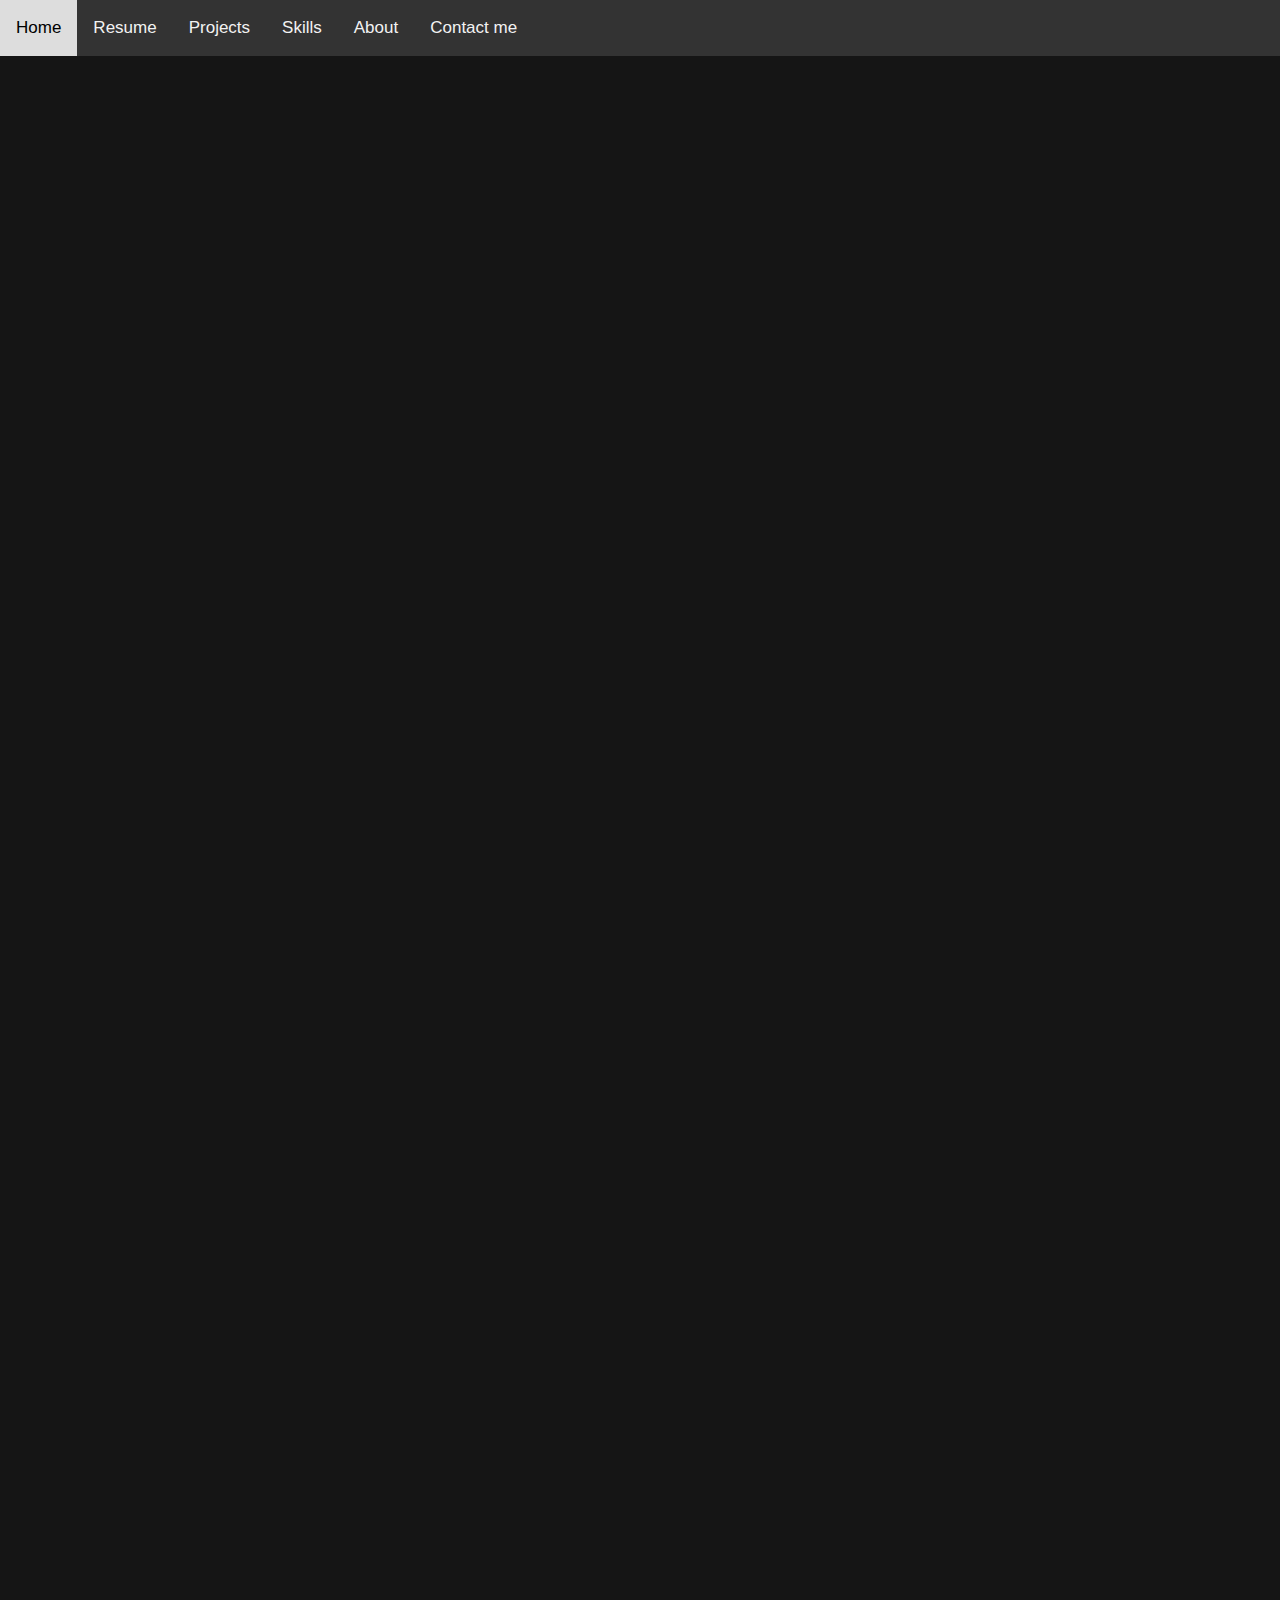
==== commit c4d0a784: "cleaned up website" ====
--- a/index.html
+++ b/index.html
@@ -5,19 +5,44 @@
         <title>My Website</title>
         
         <link rel="stylesheet" type="text/css" href="css/style.css">
-        <link rel="stylesheet" href="css/base.css">  
         <link rel="stylesheet" href="css/main.css">
-        <link rel="stylesheet" href="css/vendor.css">
         <meta name="viewport" content="width=device-width, initial-scale=1, maximum-scale=1">
-
-
         <meta name="author" content="Ghanem Ghanem">
         <meta charset="UTF-8">
+        <style>
+            .col-twelve{
+                margin-bottom: 1000px;
+            }
+
+            @media only screen and (max-width:768px) {
+                .col-twelve{
+                    margin-bottom: 600px;
+                }
+            }
+           @media only screen and (max-width:414px) {
+                .col-twelve{
+                    margin-bottom: 800px;
+
+                }
+            }
+
+            @media only screen and (max-width:375px) {
+                .col-twelve{
+                    margin-bottom: 800px;
+                }
+
+            }
+            @media only screen and (max-width:360px) {
+                .col-twelve{
+                    margin-bottom: 800px;
+                }
+            }
+        </style>
     </head>
     <body id="top">
         <div class="topnav">
             <a class="index.html" href="#home">Home</a>
-            <a href="./my-resume.pdf">Resume</a>
+            <a href="resume.html">Resume</a>
             <a href="projects.html">Projects</a>
             <a href="skills.html">Skills</a>
             <a href="about.html">About</a>
@@ -28,8 +53,7 @@
             <div class="row">
                     <div class="col-twelve">
                         <h5>Hello, World.</h5>
-                        <h1>I'm Ghanem Ghanem.</h1>
-
+                        <h1 >I'm Ghanem Ghanem.</h1>
                         <p class="intro-position">
                             <span>I am a currently Studying Software engineering at the University of Windsor and will be graduating on August 2023</span>
                         </p>
--- a/css/main.css
+++ b/css/main.css
@@ -1,5 +1,5 @@
-@import url("fonts.css");
-@import url("micons/micons.css");
+
+@import url('https://cdnjs.cloudflare.com/ajax/libs/font-awesome/5.15.4/css/all.min.css');
 
 html {
 	font-size: 10px;
@@ -153,8 +153,14 @@
 	color: #080808; 
 	display: list-item;
 }
-ol, ul {
-	margin-right: 1.6rem;
+ol {
+	margin-left: 1.7rem;
+}
+ul {
+	padding-left: .4rem;
+}
+ul ul, ul ol, ol ol, ol ul {
+	margin: .6rem 0 .6rem 1.7rem;
 }
 
 button, .button {
@@ -320,13 +326,13 @@
 }
 
 #intro {
-	background: #151515 url(../images/intro-bg.jpg) no-repeat center bottom;
+	background: #151515;
 	-webkit-background-size: cover;
 	-moz-background-size: cover;
 	background-size: cover;
 	background-attachment: fixed;
 	width: 100%;
-	height: 100%;
+	height: 200%;
 	min-height: 720px;
 	display: table;
 	position: relative;
@@ -402,7 +408,7 @@
 	color: #FFFFFF !important;
 	border-color: rgba(255, 255, 255, 0.3);
 	height: 6rem !important;
-	line-height: 5.4rem !important;
+	line-height: 3.5rem !important;
 	padding: 0 3.5rem 0 3rem !important;
 	margin-top: .6rem;
 	font-size: 1.3rem;
@@ -637,7 +643,7 @@
 	width: 100%;
 	max-width: 500px;
 	min-width: 500px;
-	padding: 25px;
+	padding: 30px;
 	text-align: center;
 	border: 1px solid #ccc; 
 	background-color: #cc005f; 
@@ -696,6 +702,8 @@
 	grid-gap: 10px;
 	background-color: #2195f300;
 	padding: 40px;
+	justify-content: center;
+	align-items: center;
   }
   
   .grid-container > div {
@@ -703,9 +711,9 @@
 	text-align: center;
 	padding: 20px 0;
 	font-size: 30px;
-	margin: 40px;
-
-  }
+	margin: 10px;
+  }
+
 @media only screen and (max-width:1366px) {
 	.skill-container{
 		width: 100%;
@@ -718,7 +726,25 @@
 	img{
 		min-width: 90%;
 	}
-	
+	.grid-container {
+		display: grid;
+		grid-column-gap: 20px;
+		grid-template-columns: auto;
+		justify-content: center;
+		align-items: center;
+	  }
+	  .skill-container{
+		width: 100%;
+		min-width: 250px;
+
+	  }	
+	  .grid-container > div {
+		background-color: rgba(255, 255, 255, 0.8);
+		text-align: center;
+		padding: 20px 0;
+		font-size: 30px;
+		margin-left: -45px;
+	  }
 }
 
 @media only screen and (max-width:414px) {
@@ -732,7 +758,14 @@
   .skill-container{
 	width: 100%;
 	max-width: 500px;
-	min-width: 300px;
+	min-width: 250px;
+  }
+  .grid-container > div {
+	background-color: rgba(255, 255, 255, 0.8);
+	text-align: center;
+	padding: 20px 0;
+	font-size: 30px;
+	margin-left: -50px;
   }
 }
 
@@ -749,6 +782,13 @@
 		max-width: 500px;
 		min-width: 300px;
 	  }
+	  .grid-container > div {
+		background-color: rgba(255, 255, 255, 0.8);
+		text-align: center;
+		padding: 20px 0;
+		font-size: 30px;
+		margin-left: -60px;
+	  }
 }
 @media only screen and (max-width:360px) {
 	.grid-container {
@@ -763,6 +803,13 @@
 		max-width: 500px;
 		min-width: 280px;
 	  }
+	  .grid-container > div {
+		background-color: rgba(255, 255, 255, 0.8);
+		text-align: center;
+		padding: 20px 0;
+		font-size: 30px;
+		margin-left: -60px;
+	  }
 }
 
 .fade-in-element {
@@ -775,5 +822,48 @@
 		opacity: 1; 
 	}
 }
-
-  +body {
+    font-family: Arial, sans-serif;
+    margin: 0;
+    padding: 0;
+    background-color: #f2f2f2;
+  }
+  
+  .container {
+    max-width: 600px;
+    margin: 0 auto;
+    padding: 20px;
+    background-color: #ffffff;
+    border-radius: 5px;
+    box-shadow: 0 2px 4px rgba(0, 0, 0, 0.1);
+  }
+  
+  h1 {
+    text-align: center;
+    color: #333333;
+  }
+  
+  .contact-info {
+    display: flex;
+    flex-direction: column;
+    align-items: center;
+  }
+  
+  .info-item {
+    display: flex;
+    align-items: center;
+    margin: 10px 0;
+  }
+  
+  .info-item i {
+    font-size: 24px;
+    margin-right: 10px;
+    color: #2196F3;
+  }
+  
+  .info-item span {
+    font-size: 16px;
+    color: #333333;
+  }
+  
+ 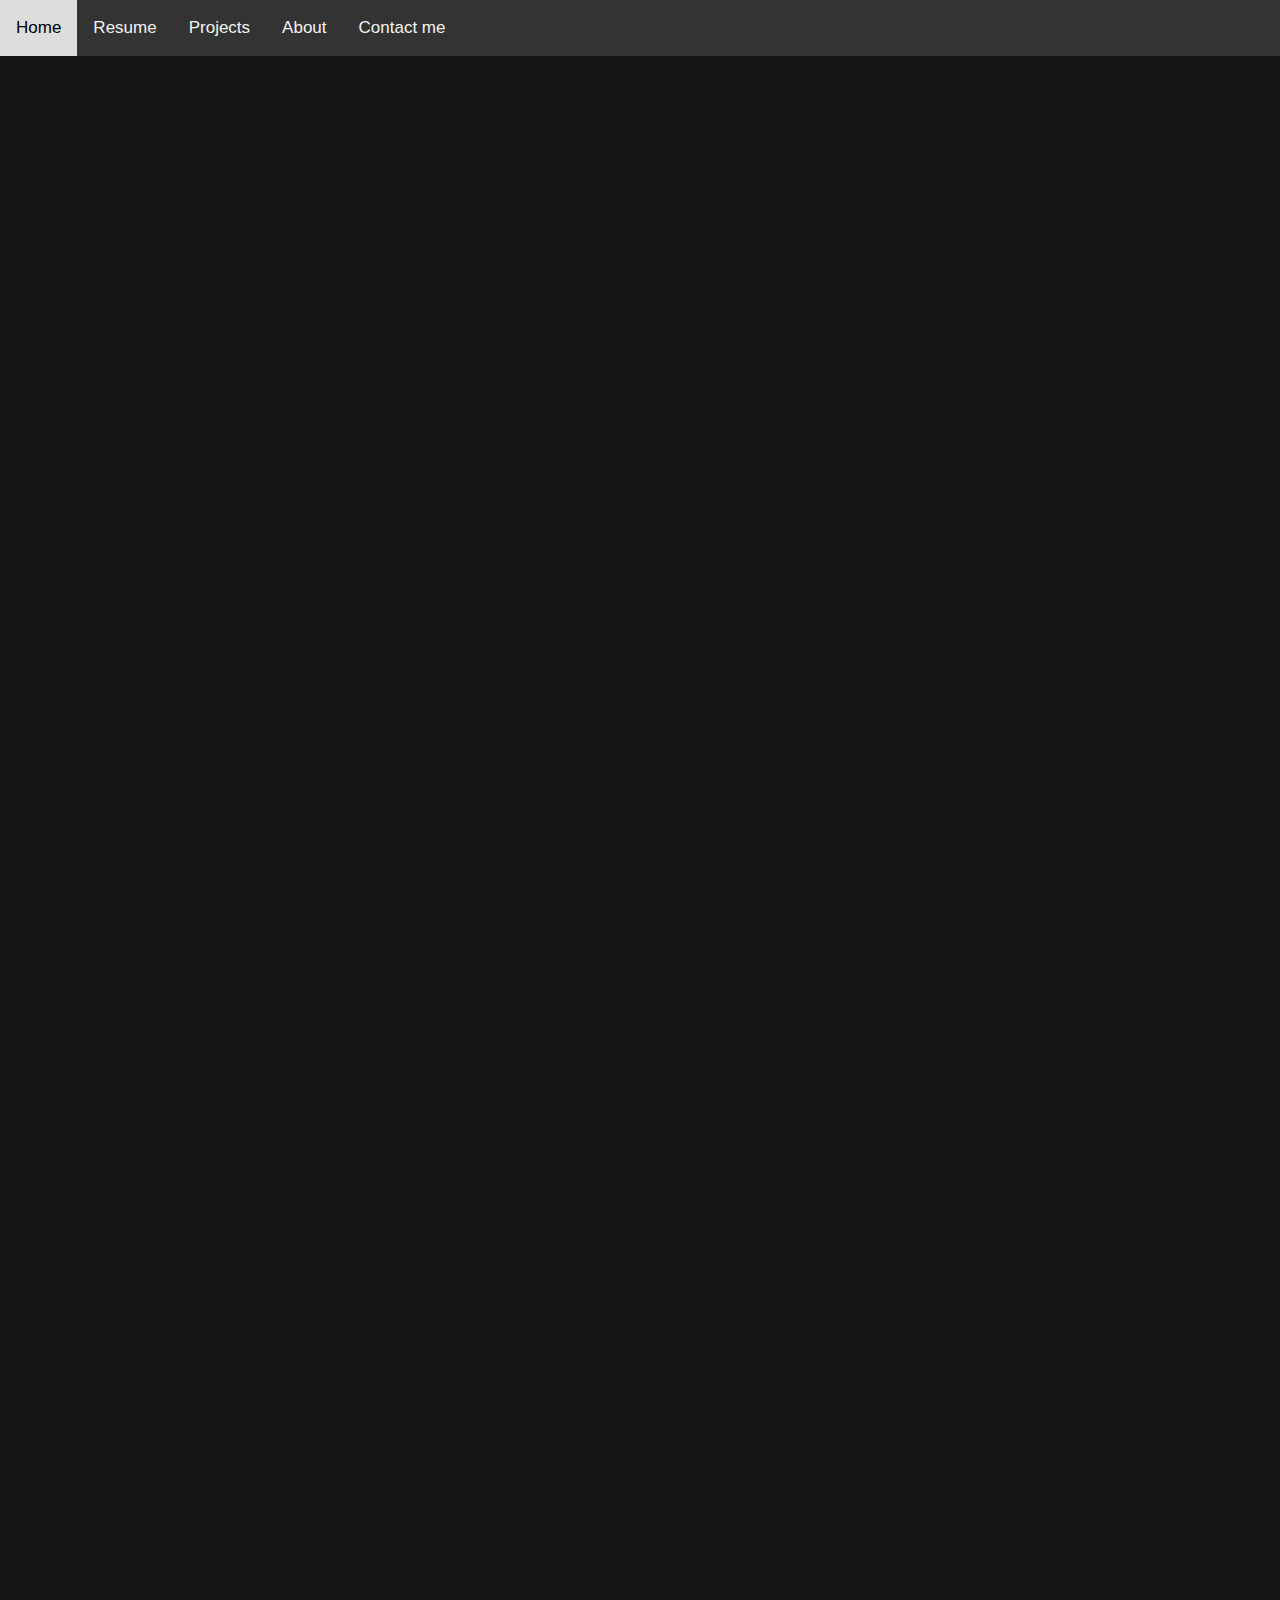
==== commit b1993b49: "redesigned website" ====
--- a/index.html
+++ b/index.html
@@ -44,7 +44,6 @@
             <a class="index.html" href="#home">Home</a>
             <a href="resume.html">Resume</a>
             <a href="projects.html">Projects</a>
-            <a href="skills.html">Skills</a>
             <a href="about.html">About</a>
             <a href="contact.html">Contact me</a>
         </div>
@@ -55,7 +54,9 @@
                         <h5>Hello, World.</h5>
                         <h1 >I'm Ghanem Ghanem.</h1>
                         <p class="intro-position">
-                            <span>I am a currently Studying Software engineering at the University of Windsor and will be graduating on August 2023</span>
+                            <span>Recent Software engineering graduate from University of Windsor. </span>
+                            <span>Love Creating projects that make life easier, favourite programming 
+                                languages are C, C++ and Python.</span>
                         </p>
                         <div class="night">
                             <div class="shooting_star"></div>
--- a/css/main.css
+++ b/css/main.css
@@ -641,12 +641,12 @@
 
 .skill-container{
 	width: 100%;
-	max-width: 500px;
-	min-width: 500px;
+	max-width: 300px;
+	min-width: 300px;
 	padding: 30px;
 	text-align: center;
 	border: 1px solid #ccc; 
-	background-color: #cc005f; 
+	background-color: #cc005fb4; 
 	box-shadow: 0px 4px 8px rgba(0, 0, 0, 0.1); 
 	border-radius: 8px; 
 }
